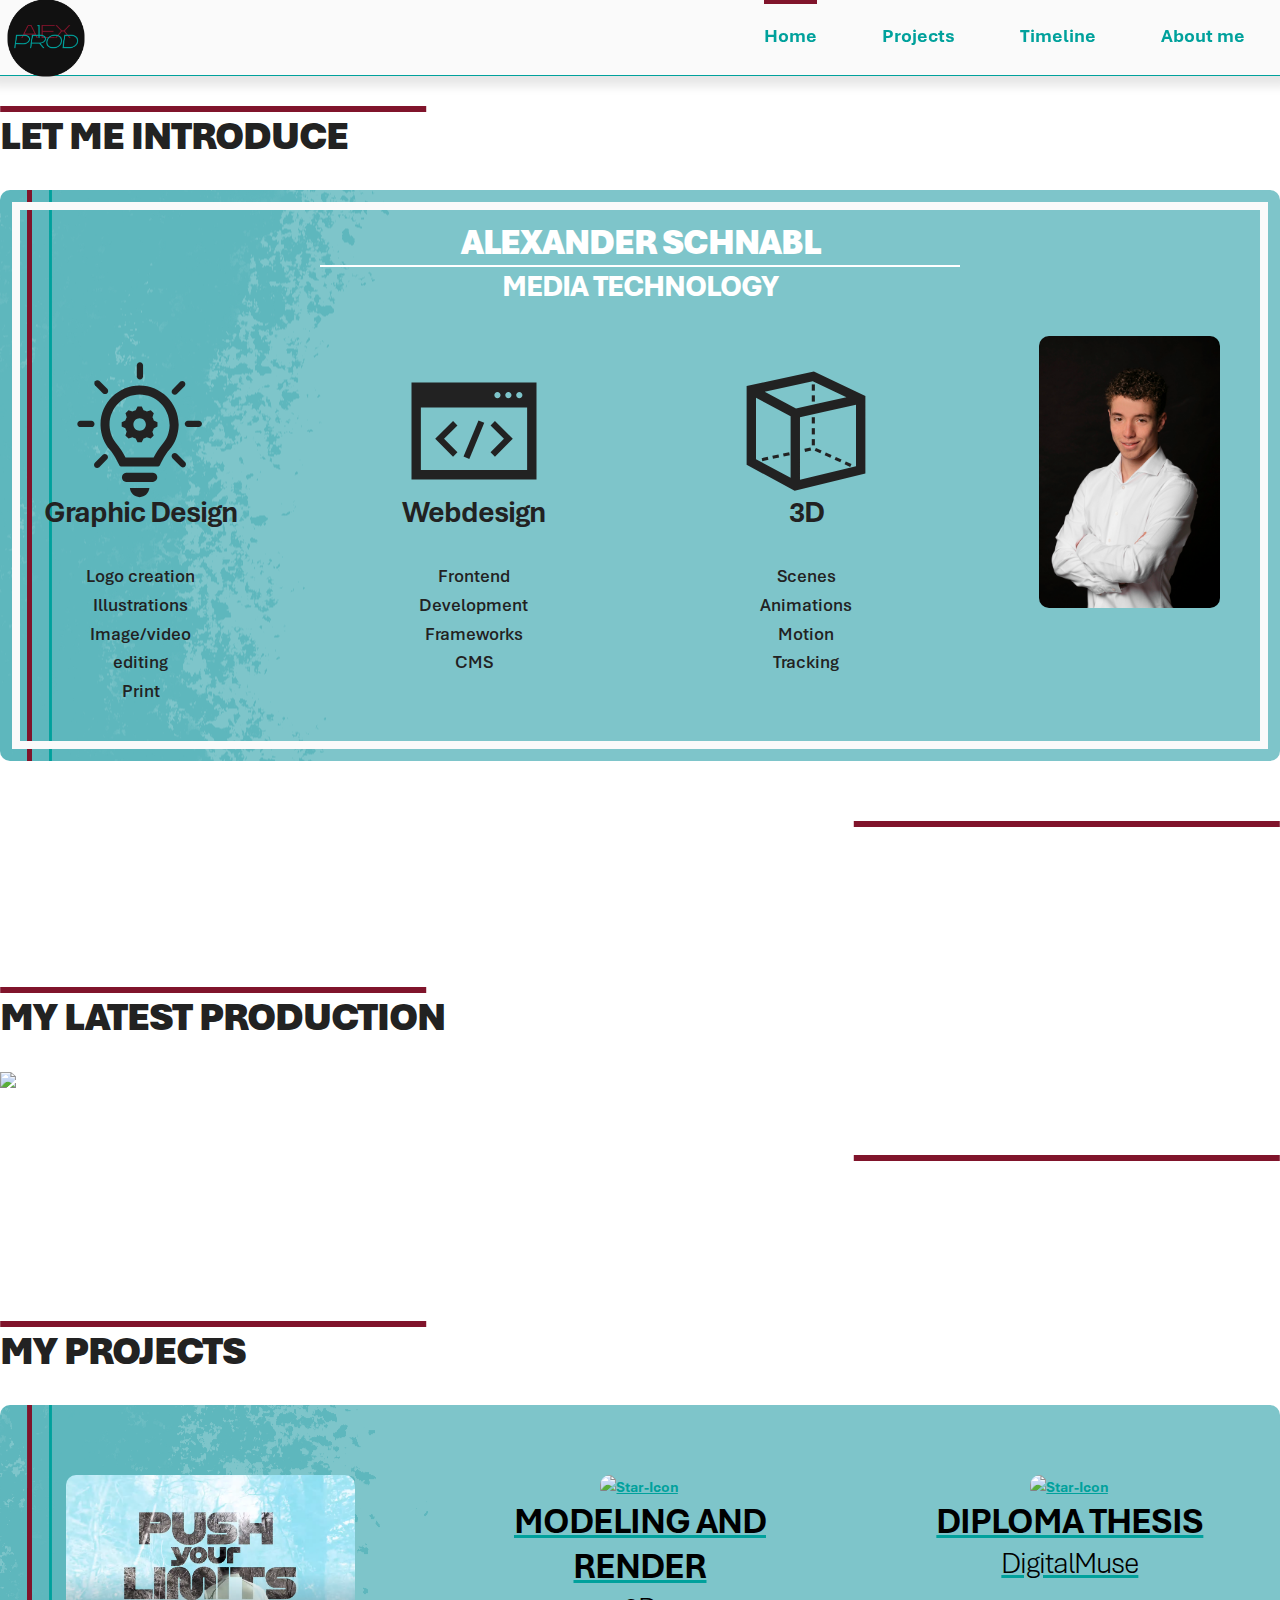
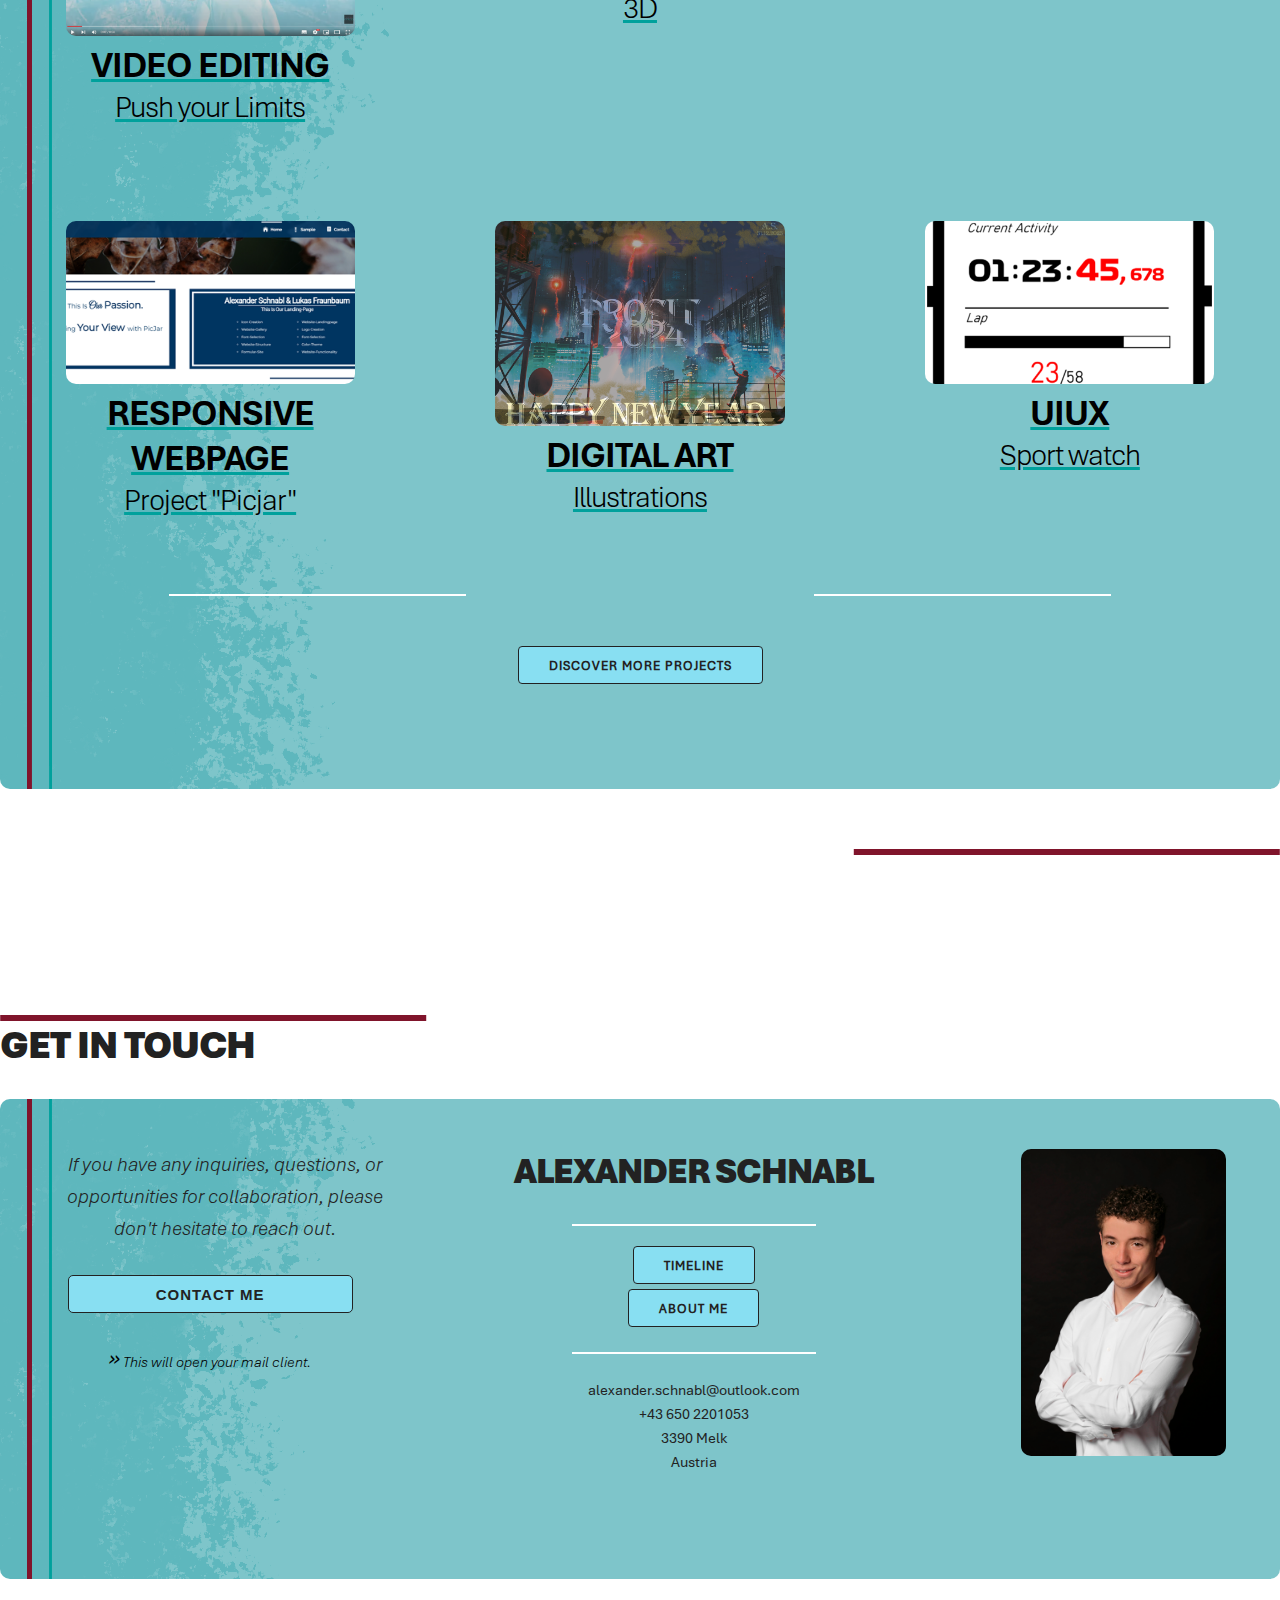
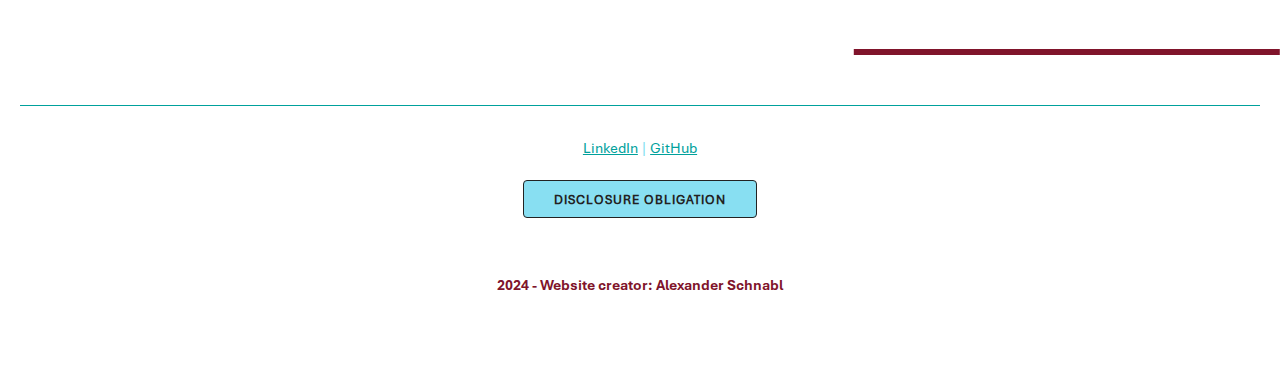
==== index.html @ 81977a9f "Text error: V1.2.1" ====
<!DOCTYPE html>
<html lang="en">
<head>
    <meta charset="UTF-8">
    <meta http-equiv="X-UA-Compatible" content="IE=edge">
    <meta name="viewport" content="width=device-width, initial-scale=1.0">
    
    <title>AS Homepage</title>
    <link rel="icon" type="image/png" href="favicon/logo.png">

    <link rel="stylesheet" href="css/skeleton/normalize.css">
	<link rel="stylesheet" href="css/skeleton/skeleton.css">
	<link rel="stylesheet" href="css/skeleton/custom.css">

    <link rel="stylesheet" href="css/technical/images.css">
    <link rel="stylesheet" href="css/technical/navigation.css">
    <link rel="stylesheet" href="css/technical/standardclasses.css">
        
    <link rel="stylesheet" href="css/theme.css">
    <link rel="stylesheet" href="css/text.css">
    <link rel="stylesheet" href="css/responsive.css">
		
    <script src="js/jquery-3.6.1.min.js" type="text/javascript"></script>
    <script src="js/landingpage.js"></script>
    <script src="js/menu.js"></script>
	<script src="js/gallery.js"></script>
</head>

<body>
    <header class="header flex">
        <div>
            <img 
                src="icons/logo.png" alt="LogoImage" class="logo" id="logo"
                style="height:70px;padding-left:2rem; padding-top:1rem; padding-bottom: 1rem;" >
        </div>
        <div>
            

            <nav>
                <button class="mobile-navtoggle" aria-controls="nav" aria-expanded="true">
                </button>
                <ul id="nav"  class="nav flex">
                    <li><a class="active navlink">Home</a></li>
                    <li><a class="navlink" href="web/projects.html">Projects</a></li>
                    <li><a class="navlink" href="web/resume.html">Timeline</a></li>
                    <li><a class="navlink" href="web/aboutme.html">About me</a></li>
                    
                </ul>
            </nav>
        </div>
    </header>

    <div class="screen-format">

<!--****************************************************************************************************************************************************************-->
        <div class="container fit nopad">
            <div class="decoline thirdmarginLR fullXleft" style="background-color:rgb(128, 20, 43);height:6px;"></div>
            <!--<h1>Me, myself and I</h1>-->
            <h1>Let me introduce</h1>


            <div class="row fullw fullh" id="info">
                
                <div class="center twelve columns cornerborder fit bgc1" id="infosectionP2">
                    <div class="row">
                        <div class="twelve columns">
                            <h2 id="main-headline" class="center Cw bold">Alexander Schnabl</h2>
                            <div class="decoline halfmarginLR"></div>
                            <h3 id="main-headline" class="Cw">Media Technology</h3>
                        </div>
                    </div>

                    <div class="row">
                        <div class="center three columns">
                            <div class="infocard">
                                
                                <img class="infico" src="icons/design.svg" alt="Star-Icon">
                                <h3 class="mediatechnology">Graphic Design</h3>
                                <ul class="mediatechnology">
                                    <li class="mediatechnology">Logo creation</li>
                                    <li class="mediatechnology">Illustrations</li>
                                    <li class="mediatechnology">Image/video editing</li>
                                    <li class="mediatechnology">Print</li>
                                </ul> 
                            </div>
                        </div>

                        <div class="center three columns">
                            <div class="infocard">
                                
                                <img class="infico" src="icons/webdesign.svg" alt="Star-Icon">
                                <h3 class="mediatechnology">Webdesign</h3>
                                <ul class="mediatechnology">
                                    <li class="mediatechnology">Frontend Development</li>
                                    <li class="mediatechnology">Frameworks</li>
                                    <li class="mediatechnology">CMS</li>
                                </ul> 
                            </div>
                        </div>

                        <div class="center three columns">
                            <div class="infocard">
                                
                                <img class="infico" src="icons/3d.svg" alt="Star-Icon">
                                <h3 class="mediatechnology">3D</h3>
                                <ul class="mediatechnology">
                                    <li class="mediatechnology">Scenes</li>
                                    <li class="mediatechnology">Animations</li>
                                    <li class="mediatechnology">Motion Tracking</li>
                                </ul> 
                            </div>
                        </div>
                        <div class="center three columns">
                            <div class="infocard">
                                <a href="web/aboutme.html" title="about me">
                                    <img id="cv-portrait" src="img/AS/Alexander_Schnabl_Portrait_FINAL.jpg" alt="Star-Icon">
                                </a>
                            </div>
                        </div>
                    </div>
                </div>
            </div>
        </div>
        <div class="decoline thirdmarginLR fullXright" style="background-color:rgb(128, 20, 43);height:6px;margin-bottom: 16rem"></div>






        <div class="container fit nopad">

            <div class="decoline thirdmarginLR fullXleft" style="background-color:rgb(128, 20, 43);height:6px;"></div>
            <h1>My Latest Production</h1>
            <div class="row">
                <img width="100%" src="img/projects/3D-bedroom.png">
   
            </iframe>
            </div>
        </div>
        <div class="decoline thirdmarginLR fullXright" style="background-color:rgb(128, 20, 43);height:6px;margin-bottom: 16rem"></div>
        







        <div class="container fit nopad">

            <div class="decoline thirdmarginLR fullXleft" style="background-color:rgb(128, 20, 43);height:6px;"></div>
            <h1>My Projects</h1>
            
            <div class="row bgc1">
                
                <div class="container" style="margin-top:3rem;height:fit-content;overflow-y: hidden;">
                    <div class="row">


                        <div class="center four columns">
                            <a href="web/projects.html#project-video-pushyourlimits">
                                <div class="infocard">
                                    <div class="halfmarginTB" style="padding-top:2rem;padding-bottom:2rem">
                                        <img class="preview-projects" src="img/projects/video_push your limits.png" alt="Star-Icon">
                                        <h2 class="project-preview">Video Editing</h2>
                                        <h3 class="project-preview">Push your Limits</h3>
                                    </div>
                                </div>
                            </a>
                        </div>

                        <div class="center four columns">
                            <a href="web/projects.html#project-animation-motion-blender">
                                <div class="infocard">
                                    <div class="halfmarginTB" style="padding-top:2rem;padding-bottom:2rem">
                                        <img class="preview-projects" src="img/projects/3D-bedroom.png" alt="Star-Icon">
                                        <h2 class="project-preview">Modeling and Render</h2>
                                        <h3 class="project-preview">3D</h3>
                                    </div>
                                </div>
                            </a>
                        </div>
                        
                        <div class="center four columns">
                            <a href="web/projects/diploma-thesis.html#project-dipl" target="_blank">
                                <div class="infocard">
                                    <div class="halfmarginTB" style="padding-top:2rem;padding-bottom:2rem">
                                    <img class="preview-projects" src="img/projects/Diplo-landingpage.png" alt="Star-Icon">
                                    <h2 class="project-preview">Diploma Thesis</h2>
                                    <h3 class="project-preview">DigitalMuse</h3>
                                    </div>
                                </div>
                            </a>
                        </div>

                        



                        </div>
                        <div class="row">
                        <div class="center four columns">
                            <a href="web/projects.html#project-picjar">
                                <div class="infocard">
                                    <div class="halfmarginTB" style="padding-top:2rem;padding-bottom:2rem">
                                        <img class="preview-projects" src="img/projects/picjar-responsive.png" alt="Star-Icon">
                                        <h2 class="project-preview">Responsive Webpage</h2>
                                        <h3 class="project-preview">Project "Picjar"</h3>
                                    </div>
                                </div>
                            </a>
                        </div>


                        <div class="center four columns">
                            <a href="web/projects.html#digitalart">
                                <div class="infocard">
                                    <div class="halfmarginTB" style="padding-top:2rem;padding-bottom:2rem">
                                    <img class="preview-projects" src="img/projects/Prosit Digital Art.png" alt="Star-Icon">
                                    <h2 class="project-preview">Digital Art</h2>
                                    <h3 class="project-preview">Illustrations</h3>
                                    </div>
                                </div>
                            </a>
                        </div>

                        <div class="center four columns">
                            <a href="web/projects.html#project-uiux">
                                <div class="infocard">
                                    <div class="halfmarginTB" style="padding-top:2rem;padding-bottom:2rem">
                                        <img class="preview-projects" src="img/projects/Sportuhr.png" alt="Star-Icon">
                                        <h2 class="project-preview">UIUX</h2>
                                        <h3 class="project-preview">Sport watch</h3>
                                    </div>
                                </div>
                            </a>
                        </div>

                        
                    </div>
                    <div class="row">
                        <div class="center six columns">
                            <div class="decoline halfmarginLR"></div>
                        </div>
                        <div class="center six columns">
                            <div class="decoline halfmarginLR"></div>
                        </div>
                    </div>
                    <div class="row">

                        <div class="center twelve columns">
                            <form action="web/projects.html" method="get">
                                <input type="submit" value="Discover more projects"></input>
                            </form>
                        </div>
<!--
                        <div class="center four columns">
                            <form action="web/projects/diploma-thesis.html" method="get">
                                <input type="submit" value="Discover my Diploma Thesis"></input>
                            </form>
                        </div>
                        <div class="center four columns">
                            <form action="web/projects/illustration.html" method="get">
                                <input type="submit" value="Discover my designs"></input>
                            </form>
                        </div>
        
                        <div class="center six columns">
                            <form action="web/projects/homepage-creation.html" target="_blank" method="get">
                                <input type="submit" value="About this Homepage" ></input>
                            </form>
                        </div>
-->
                    </div>
                </div>

            </div> 
        </div>
        <div class="decoline thirdmarginLR fullXright" style="background-color:rgb(128, 20, 43);height:6px;margin-bottom: 16rem"></div>
 
    
        <div class="container fit nopad">
            <div class="decoline thirdmarginLR fullXleft" style="background-color:rgb(128, 20, 43);height:6px;"></div>
            <h1>Get in touch</h1>
            <div class="row bgc1">
                
                <div class="container" style="margin-top:3rem;height:fit-content;overflow-y: hidden;">
                    <div class="row">
                        <div class="center four columns">
                            <p id="get-in-touch">
                                If you have any inquiries, questions, or opportunities for collaboration, please don't hesitate to reach out. 
                            </p>
                            <button id="contactme" class="space" onclick="openEmailClient()" title="via email">
                                <span>Contact me </span>
                            </button>
                            <span class="note">
                                <span id="big-special-character">&raquo;</span>
                                This will open your mail client.</span>
                            
                            <script>
                                function openEmailClient() {
                                    window.location.href = 'mailto:alexander.schnabl@outlook.com';
                                }
                            </script>

                            <div class="spacer"></div>
                            <div class="spacer"></div>
                            <div class="spacer"></div>
                        </div>



                        <div class="center five columns">
                            <h2>Alexander Schnabl</h2>
                            <div class="decoline halfmarginLR"></div>

                            <form action="web/resume.html" method="get">
                                <input type="submit" value="Timeline" ></input>
                            </form>

                            <form action="web/aboutme.html" method="get">
                                <input class="vertical" type="submit" value="About me" ></input>
                            </form>

                            <div class="decoline halfmarginLR"></div>

                            
                            <p class="contact">
                                <br>alexander.schnabl@outlook.com
                                <br>+43 650 2201053
                                <br>3390 Melk
                                <br>Austria
                            </p>
                        </div>


                        <div class="center three columns">
                            <img id="cv-portrait" src="img/AS/Alexander_Schnabl_Portrait_FINAL.jpg"></img>
                        </div>


                    </div>
                </div>
            </div>
        </div>
    

    
        <div class="decoline thirdmarginLR fullXright" style="background-color:rgb(128, 20, 43);height:6px;margin-top:4rem"></div>
    </div>




    <!--****************************************************************************************************************************************************************-->
    </div><!--END OF SCREEN FORMAT-->
    

        <div class="container fit">
            <footer>
            <div class="row">
                <div class="center twelve columns">
                    <a class="footer-link" href="http://www.linkedin.com/in/alexander-schnabl-202a48235" target="_blank">LinkedIn</a>
                    <span> | </span> 
                    <a class="footer-link" href="https://github.com/a1exprod" target="_blank">GitHub</a>
                    <br>
                    <form action="web/impressum.html" target="_blank" method="get">
                        <input type="submit" value="disclosure obligation"></input>
                    </form>
                </div>
            </div>
            <div class="row">
                <div class="center twelve columns">
                    <span id="website-creator">2024 - Website creator: Alexander Schnabl</span>
                </div>
            </div>
        </footer>
    
        </div>
</body>
</html>
---- css/skeleton/skeleton.css ----
/*
* Skeleton V2.0.4
* Copyright 2014, Dave Gamache
* www.getskeleton.com
* Free to use under the MIT license.
* http://www.opensource.org/licenses/mit-license.php
* 12/29/2014
*/


/* Table of contents
––––––––––––––––––––––––––––––––––––––––––––––––––
- Grid
- Base Styles
- Typography
- Links
- Buttons
- Forms
- Lists
- Code
- Tables
- Spacing
- Utilities
- Clearing
- Media Queries
*/


/* Grid
–––––––––––––––––––––––––––––––––––––––––––––––––– */
.container {
  position: relative;
  width: 100%;
  max-width: 960px;
  margin: 0 auto;
  padding: 0 20px;
  box-sizing: border-box; }
.column,
.columns {
  width: 100%;
  float: left;
  box-sizing: border-box; }

/* For devices larger than 400px */
@media (min-width: 400px) {
  .container {
    width: 85%;
    padding: 0; }
}

/* For devices larger than 550px */
@media (min-width: 550px) {
  .container {
    width: 80%; }
  .column,
  .columns {
    margin-left: 4%; }
  .column:first-child,
  .columns:first-child {
    margin-left: 0; }

  .one.column,
  .one.columns                    { width: 4.66666666667%; }
  .two.columns                    { width: 13.3333333333%; }
  .three.columns                  { width: 22%;            }
  .four.columns                   { width: 30.6666666667%; }
  .five.columns                   { width: 39.3333333333%; }
  .six.columns                    { width: 48%;            }
  .seven.columns                  { width: 56.6666666667%; }
  .eight.columns                  { width: 65.3333333333%; }
  .nine.columns                   { width: 74.0%;          }
  .ten.columns                    { width: 82.6666666667%; }
  .eleven.columns                 { width: 91.3333333333%; }
  .twelve.columns                 { width: 100%; margin-left: 0; }

  .one-third.column               { width: 30.6666666667%; }
  .two-thirds.column              { width: 65.3333333333%; }

  .one-half.column                { width: 48%; }

  /* Offsets */
  .offset-by-one.column,
  .offset-by-one.columns          { margin-left: 8.66666666667%; }
  .offset-by-two.column,
  .offset-by-two.columns          { margin-left: 17.3333333333%; }
  .offset-by-three.column,
  .offset-by-three.columns        { margin-left: 26%;            }
  .offset-by-four.column,
  .offset-by-four.columns         { margin-left: 34.6666666667%; }
  .offset-by-five.column,
  .offset-by-five.columns         { margin-left: 43.3333333333%; }
  .offset-by-six.column,
  .offset-by-six.columns          { margin-left: 52%;            }
  .offset-by-seven.column,
  .offset-by-seven.columns        { margin-left: 60.6666666667%; }
  .offset-by-eight.column,
  .offset-by-eight.columns        { margin-left: 69.3333333333%; }
  .offset-by-nine.column,
  .offset-by-nine.columns         { margin-left: 78.0%;          }
  .offset-by-ten.column,
  .offset-by-ten.columns          { margin-left: 86.6666666667%; }
  .offset-by-eleven.column,
  .offset-by-eleven.columns       { margin-left: 95.3333333333%; }

  .offset-by-one-third.column,
  .offset-by-one-third.columns    { margin-left: 34.6666666667%; }
  .offset-by-two-thirds.column,
  .offset-by-two-thirds.columns   { margin-left: 69.3333333333%; }

  .offset-by-one-half.column,
  .offset-by-one-half.columns     { margin-left: 52%; }

}


/* Base Styles
–––––––––––––––––––––––––––––––––––––––––––––––––– */
/* NOTE
html is set to 62.5% so that all the REM measurements throughout Skeleton
are based on 10px sizing. So basically 1.5rem = 15px :) */
html {
  font-size: 62.5%; }
body {
  font-size: 1.5em; /* currently ems cause chrome bug misinterpreting rems on body element */
  line-height: 1.6;
  font-weight: 400;
  font-family: "Raleway", "HelveticaNeue", "Helvetica Neue", Helvetica, Arial, sans-serif;
  color: #222; }


/* Typography
–––––––––––––––––––––––––––––––––––––––––––––––––– */
h1, h2, h3, h4, h5, h6 {
  margin-top: 0;
  margin-bottom: 2rem;
  font-weight: 300; }
h1 { font-size: 4.0rem; line-height: 1.2;  letter-spacing: -.1rem;}
h2 { font-size: 3.6rem; line-height: 1.25; letter-spacing: -.1rem; }
h3 { font-size: 3.0rem; line-height: 1.3;  letter-spacing: -.1rem; }
h4 { font-size: 2.4rem; line-height: 1.35; letter-spacing: -.08rem; }
h5 { font-size: 1.8rem; line-height: 1.5;  letter-spacing: -.05rem; }
h6 { font-size: 1.5rem; line-height: 1.6;  letter-spacing: 0; }

/* Larger than phablet */
@media (min-width: 550px) {
  h1 { font-size: 5.0rem; }
  h2 { font-size: 4.2rem; }
  h3 { font-size: 3.6rem; }
  h4 { font-size: 3.0rem; }
  h5 { font-size: 2.4rem; }
  h6 { font-size: 1.5rem; }
}

p {
  margin-top: 0; }


/* Links
–––––––––––––––––––––––––––––––––––––––––––––––––– */
a {
  color: #1EAEDB; 
                    }
  
a:hover {
  color: #0FA0CE; }


/* Buttons
–––––––––––––––––––––––––––––––––––––––––––––––––– */
.button,
button,
input[type="submit"],
input[type="reset"],
input[type="button"] {
  display: inline-block;
  height: 38px;
  padding: 0 30px;
  color: #555;
  text-align: center;
  font-size: 11px;
  font-weight: 600;
  line-height: 38px;
  letter-spacing: .1rem;
  text-transform: uppercase;
  text-decoration: none;
  white-space: nowrap;
  background-color: transparent;
  border-radius: 4px;
  border: 1px solid #bbb;
  cursor: pointer;
  box-sizing: border-box; }
.button:hover,
button:hover,
input[type="submit"]:hover,
input[type="reset"]:hover,
input[type="button"]:hover,
.button:focus,
button:focus,
input[type="submit"]:focus,
input[type="reset"]:focus,
input[type="button"]:focus {
  color: #333;
  border-color: #888;
  outline: 0; }
.button.button-primary,
button.button-primary,
input[type="submit"].button-primary,
input[type="reset"].button-primary,
input[type="button"].button-primary {
  color: #FFF;
  background-color: #33C3F0;
  border-color: #33C3F0; }
.button.button-primary:hover,
button.button-primary:hover,
input[type="submit"].button-primary:hover,
input[type="reset"].button-primary:hover,
input[type="button"].button-primary:hover,
.button.button-primary:focus,
button.button-primary:focus,
input[type="submit"].button-primary:focus,
input[type="reset"].button-primary:focus,
input[type="button"].button-primary:focus {
  color: #FFF;
  background-color: #1EAEDB;
  border-color: #1EAEDB; }


/* Forms
–––––––––––––––––––––––––––––––––––––––––––––––––– */
input[type="email"],
input[type="number"],
input[type="search"],
input[type="text"],
input[type="tel"],
input[type="url"],
input[type="password"],
textarea,
select {
  height: 38px;
  padding: 6px 10px; /* The 6px vertically centers text on FF, ignored by Webkit */
  background-color: #fff;
  border: 1px solid #D1D1D1;
  border-radius: 4px;
  box-shadow: none;
  box-sizing: border-box; }
/* Removes awkward default styles on some inputs for iOS */
input[type="email"],
input[type="number"],
input[type="search"],
input[type="text"],
input[type="tel"],
input[type="url"],
input[type="password"],
textarea {
  -webkit-appearance: none;
     -moz-appearance: none;
          appearance: none; }
textarea {
  min-height: 65px;
  padding-top: 6px;
  padding-bottom: 6px; }
input[type="email"]:focus,
input[type="number"]:focus,
input[type="search"]:focus,
input[type="text"]:focus,
input[type="tel"]:focus,
input[type="url"]:focus,
input[type="password"]:focus,
textarea:focus,
select:focus {
  border: 1px solid #33C3F0;
  outline: 0; }
label,
legend {
  display: block;
  margin-bottom: .5rem;
  font-weight: 600; }
fieldset {
  padding: 0;
  border-width: 0; }
input[type="checkbox"],
input[type="radio"] {
  display: inline; }
label > .label-body {
  display: inline-block;
  margin-left: .5rem;
  font-weight: normal; }


/* Lists
–––––––––––––––––––––––––––––––––––––––––––––––––– */
ul {
  list-style: circle inside; }
ol {
  list-style: decimal inside; }
ol, ul {
  padding-left: 0;
  margin-top: 0; }
ul ul,
ul ol,
ol ol,
ol ul {
  margin: 1.5rem 0 1.5rem 3rem;
  font-size: 90%; }
li {
  margin-bottom: 1rem; }


/* Code
–––––––––––––––––––––––––––––––––––––––––––––––––– */
code {
  padding: .2rem .5rem;
  margin: 0 .2rem;
  font-size: 90%;
  white-space: nowrap;
  background: #F1F1F1;
  border: 1px solid #E1E1E1;
  border-radius: 4px; }
pre > code {
  display: block;
  padding: 1rem 1.5rem;
  white-space: pre; }


/* Tables
–––––––––––––––––––––––––––––––––––––––––––––––––– */
th,
td {
  padding: 12px 15px;
  text-align: left;
  border-bottom: 1px solid #E1E1E1; }
th:first-child,
td:first-child {
  padding-left: 0; }
th:last-child,
td:last-child {
  padding-right: 0; }


/* Spacing
–––––––––––––––––––––––––––––––––––––––––––––––––– */
button,
.button {
  margin-bottom: 1rem; }
input,
textarea,
select,
fieldset {
  margin-bottom: 1.5rem; }
pre,
blockquote,
dl,
figure,
table,
p,
ul,
ol,
form {
  margin-bottom: 2.5rem; }


/* Utilities
–––––––––––––––––––––––––––––––––––––––––––––––––– */
.u-full-width {
  width: 100%;
  box-sizing: border-box; }
.u-max-full-width {
  max-width: 100%;
  box-sizing: border-box; }
.u-pull-right {
  float: right; }
.u-pull-left {
  float: left; }


/* Misc
–––––––––––––––––––––––––––––––––––––––––––––––––– */
hr {
  margin-top: 3rem;
  margin-bottom: 3.5rem;
  border-width: 0;
  border-top: 1px solid #E1E1E1; }


/* Clearing
–––––––––––––––––––––––––––––––––––––––––––––––––– */

/* Self Clearing Goodness */
.container:after,
.row:after,
.u-cf {
  content: "";
  display: table;
  clear: both; }


/* Media Queries
–––––––––––––––––––––––––––––––––––––––––––––––––– */
/*
Note: The best way to structure the use of media queries is to create the queries
near the relevant code. For example, if you wanted to change the styles for buttons
on small devices, paste the mobile query code up in the buttons section and style it
there.
*/


/* Larger than mobile */
@media (min-width: 400px) {}

/* Larger than phablet (also point when grid becomes active) */
@media (min-width: 550px) {}

/* Larger than tablet */
@media (min-width: 750px) {}

/* Larger than desktop */
@media (min-width: 1000px) {}

/* Larger than Desktop HD */
@media (min-width: 1200px) {}
---- css/skeleton/custom.css ----
@import url('../technical/standardclasses.css');

body{
    margin:0;
    width:100%;
    height:fit-content;   
    overflow-x: hidden;
}

/**Icon-Font Settings**/
.icon-font{
    padding-left:1rem;
    padding-right: 1rem;
    font-family:icon-font;
    font-size: 3rem;
}

/*Positioning/Display Classes*/

.flex{
    display: flex;
    gap:var(--gap,3em);

}


.halfXright{
transform:translateX(50%);
}
.halfXleft{
transform:translateX(-50%);
}
.fullXright{
transform:translateX(100%);
}
.fullXleft{
transform:translateX(-100%);
}
.halfYup{
transform:translateY(-50%);
}

.halfYdown{
transform:translateY(50%);
}

.gridposmid{
    height:100%;
    display: grid;
    place-items: center;
}
.spacer{
    margin-top:3em;
    margin-bottom:3em;
 }


/*Font-Accessories Classes*/

.bold{
font-weight: bold;
}
.italic{
font-style: italic;
}
.underline{
text-decoration: underline;
}

/**Logo Settings**/
.logo{
    margin-left:-1rem;
    margin-top:0.75rem;
    text-anchor: middle;
    transition: 0.3s;
}
.logo:hover{
    transform: scale(1.1);
    transition: 0.3s;
}
/**Headlines/FONT Assignment**/
h1 { font-size: 4.0rem; line-height: 1.2;  letter-spacing: -.1rem;}
h2 { font-size: 3.6rem; line-height: 1.25; letter-spacing: -.1rem; }
h3 { font-size: 3.0rem; line-height: 1.3;  letter-spacing: -.1rem; }
h4 { font-size: 2.4rem; line-height: 1.35; letter-spacing: -.08rem; }
h5 { font-size: 1.8rem; line-height: 1.5;  letter-spacing: -.05rem; }
h6 { font-size: 1.5rem; line-height: 1.6;  letter-spacing: -.02rem; }


p,ul,ol,li,td,th,tr,table,textarea,thead,input,time{
    font-family: aptos;
}
blockquote,blockquote p,mark,abbr{
    font-family: Raleway-bold;
}
a,dd,kbd,samp,small,sub,sup,u,var{
    font-family: aptos-light;
}
small small{
    font-weight:500;
}
q,cite,s{
    font-family: Montserrat-italic;
}
q q{
    font-weight: 600;
}
dl{
    font-family: aptos-semibold;
}

figcaption{
    font-family: Raleway-medium;
}



/**NAVIGATION**/


/**Slogan-Area**/
.slogan{
    width:100%;
    height:100%;
    top:0;
    z-index: 8000;

}
.gallery-link{
    width:fit-content; 
}


.slogan.container{
    margin-top:0px;
}

/**Content-Area**/
.container {
    position: relative;
    width: 100%;
    max-width:2560px;
    height:100vh;
    margin-top:3rem;
    margin-bottom:3rem;
   
    padding:2rem;
    box-sizing: border-box; 
}
.row{
    margin-top:3rem;
    margin-bottom:3rem;
}

.fit{
    height:fit-content;
   
}
blockquote{
    margin:0;
}

button {
    margin: 2rem;
}

.mediatech{
    color: var(--unclean-white);
}

p.avoid-space {
    margin-top: -2rem;
}

p.align-items {
    align-items: center;
}
p.italic {
    font-family: aptos-light-italic;
    font-size: 2.5rem;
}

.halfmarginLR{
margin-left:25%;
margin-right:25%;
}
.thirdmarginLR{
margin-left:33.33%;
margin-right:33.33%;
}
.marginTB{
    margin-top:5%;
    margin-bottom:5%;
}
.verticalmid{
    margin-top:50%;
    position: static;
}
.cornerborder{
 outline: 8px solid var(--unclean-white);
 outline-offset:-20px;
}
.fittop{
    position:relative;
    top:100vh;
    margin-top:4em;
}
.inline{
    display:inline;
}
.inlineblock{
    display:inline-block;
}
.portrait{
    width: 30rem;
    border-radius: 1rem;
    align-items: center;
}



.bigfont{
    transform: scale(3.25);
}
/**List-Elements**/

ul{
    margin-left:8rem;
    margin-right:8rem;
    text-align: center;
}

li{
    list-style: none;
}
th {
    font-size: 3.5rem;
}
 /**InfoIcon-Section**/
 .infico{
    margin-top:2rem;
    width:15rem;
    height:15rem;
 }
 .fullh{
    height:100%;
 }
 .fullw{
    width:100%;
 }
 .infocard{
    margin-left:2rem;
    margin-right: 2rem;
    transition: 0.3s;
 }
 .smallinfocard {

 }
 .infocard h1,h2,h3,h4,h5,h6{
    padding:0;
    margin:0;
 }
 .infocard:hover{
    transform:scale(1.1);
    transition: 0.5s;
    
 }
 .infocard:hover :where(h2){
    
    transition: 0.3s;
 }
 .infocard:hover :where(h3){
    
    transition: 0.3s;
 }
 .infocard :where(h3){
    transition: 0.3s;
 }

 .infocard p{
    padding-left:0;
}
.nopad{
    padding:0;
}

 /**Footer**/

 footer{
    height: fit-content;
    padding: 0;
}

dl {
    margin: 2rem;
    margin-bottom: 4rem;
    font-size: 2rem;
    padding-top: 20px;
}

dt {
    font-size: 2.5rem;
    margin-top: 2rem;
}

img.footer-logo {
    width: 25%;
    display: block;
    margin-left: auto;
    margin-right: auto;
}
 




 /**Formular**/

input[type=text], input[type=email], input[type=tel], textarea {
    display: block;
    margin-left: auto;
    margin-right: auto;
    width: 50%;
}

textarea {
    height: 20rem;
    resize:none;
}
input[type=text], input[type=email], input[type=tel] {
    border-radius: 4px;
    box-sizing: border-box;
  }
  
  input[type=submit] {
    border: none;
    border-radius: 4px;
    cursor: pointer;
    display: block;
    margin-left: auto;
    margin-right: auto;
    width: 50%;
  }
  
 
  
  /**Gallery**/

img.gallery {
    
    transition: 0.6s;
    width: 80%;

    
}

img.gallery:hover {
    transform: scale(1.02);
}





@media(max-width:750px){

h1{font-size: 2.6rem;}
h2{font-size: 2.2rem;}
h3{font-size: 1.6rem;}
h4{font-size: 1.0rem;}
h5{font-size: 0.8rem;}
h6{font-size: 0.8rem;}

.nav{
    position:fixed;
    inset:0 0 0 55%;
    height:33vh;
    flex-direction: column;
    gap:1rem;
    transform: translateX(100%);
    transition: 1s ease-out;
    border-top:none;  
    text-align: right;
    box-shadow: 20px 0 20px var(--grey);
    backdrop-filter: blur(10px);
    margin-top: 300px;
    text-transform: uppercase;
}
.header{
    border:hidden;
}

.mobile-navtoggle{
    display:block;
}

.slogan-text{
    font-size:1.5rem;
    padding:10px;
    margin-bottom: 2rem;
}

#infosectionP1{
    margin-bottom:2.5rem;
    padding:1rem;
}
#infosectionP2{
    margin-bottom:2.5rem;
}

.icon-font{
    padding-left:0.2rem;
    padding-right:0.2rem;
}
.infico{
    width:10rem;
    height:10rem;
 }
 .container{
    margin-top:8rem;
 }
}

/* Larger than tablet */
@media (min-width: 750px) {



h1{font-size: 2.9rem;}
h2{font-size: 2.5rem;}
h3{font-size: 1.9rem;}
h4{font-size: 1.3rem;}
h5{font-size: 0.8rem;}
h6{font-size: 0.3rem;}

ul{
    margin-left:0rem;
    margin-right:0rem;
}
.icon-font{
    padding-left:0.1rem;
    padding-right: 0.1rem;
    
}
}

/* Larger than Desktop HD */
@media (min-width: 1200px) {
    ul{
        margin-left:6rem;
        margin-right:6rem;
    }
    h1{font-size: 4.0rem;}
    h2{font-size: 3.6rem;}
    h3{font-size: 3.0rem;}
    h4{font-size: 2.4rem;}
    h5{font-size: 2.1rem;}
    h6{font-size: 1.9rem;}

    .icon-font{
        padding-left:0.4rem;
        padding-right: 0.4rem;
        font-family:icon-font;
        font-size: 3rem;
        
    }
}
---- css/technical/images.css ----
/**
This file containes responsive image handling for the wohle website.
Logos are not contained.
**/


@import url('standardclasses.css');


img.projects {
    width: 30rem;
    border-radius: 1rem;
    align-items: center;
}

img.cv {
    height: 10%;
}

img#diploma-bigpicture {
    width: 75%;
    height: auto;
    margin: auto;
    display: flex;
    align-items: center;
}


img.preview-projects {
    width: 85%;
    border-radius: 1rem;
}

img.aboutme {
    width: 75%;
    height: 75%;
    border-radius: 1rem;
    vertical-align: middle;
    align-items: center;
    display: inline-flex;
}

img#cv-portrait {
    width: 75%;
    height: 75%;
    border-radius: 1rem;
}






@media only screen and (min-width: 1200px) {
    /* Add your desktop styles here */
}/*END OF: Desktop******************************************************************************/


@media only screen and (max-width: 1199px) {
    /* Add your laptop styles here */
    img.preview-projects {
        width: 75%;
    }
}/*END OF: laptop******************************************************************************/
  

@media only screen and (max-width: 991px) {
    /* Add your tablet styles here */
    img.preview-projects {
        width: 75%;
    }
}/*END OF: tablet******************************************************************************/
  

@media only screen and (max-width: 767px) {
    /* Add your smartphone styles here */
    img#cv-portrait {
        width: 50%;
    }

    img.preview-projects {
        width: 75%;
    }
}/*END OF: Smartphone******************************************************************************/
---- css/technical/navigation.css ----
/**
This file containes the styling of the Navigation menu
Logo images are handled here also
**/

@import url('standardclasses.css');



/**Tag Coloring**/
a{
    color:var(--a1exprod-cyan);
    margin-right: 2rem;
    font-family: aptos-bold;
}
a:hover{
    color:var(--a1exprod-morron);
}


.nav{
    padding:0;
    margin:0;
    list-style: none;   
    z-index: 9;
    padding-right:1em;
    padding-top:0.5em;
    font-family: aptos;
    
}
.nav a{
    text-decoration: none;
    font-size: 1.25em;
}


.header{
    backdrop-filter:blur(0.2em);
    background-color: var(--unclean-white);
    position: sticky;
    font-family: aptos;
    box-shadow: 0 0 10px 10px rgba(0, 0, 0, 0.1);
    border-bottom: 1px solid var(--a1exprod-cyan);
    top:0;
    align-items: center;
    justify-content: space-between;
    width:100%;
    height:5em;
    z-index: 9999;
}

.active{
    padding-top:20px;
    padding-bottom:10px;
    border-top: 10px solid var(--a1exprod-morron);
}

/**Smartphone**/
.mobile-navtoggle{
    z-index:10000;
    position: fixed;
    width: 64px;
    height: 64px;
    display: none;
    top:2.5rem;
    right:1rem;
    transition: 0.1s;
    /*background-color: var(--a1exprod-cyan);*/
    background-image: url(../../icons/menuicon.svg);
}
.nav[data-visible="true"]{
    transform: translateX(0%);
    background-color: rgba(0, 161, 156,0.9);
    backdrop-filter: blur(10px);
    margin-top: 8rem;
    border: 1rem;
}



@media only screen and (min-width: 1200px) {
    /* Add your desktop styles here */
}/*END OF: Desktop******************************************************************************/


@media only screen and (max-width: 1199px) {
    /* Add your laptop styles here */
}/*END OF: laptop******************************************************************************/
  

@media only screen and (max-width: 991px) {
    /* Add your tablet styles here */
    a {
        font-family: aptos-semibold;
        margin-right: 0.5rem;
    }
}/*END OF: tablet******************************************************************************/
  

@media only screen and (max-width: 767px) {
    /* Add your smartphone styles here */
    .mobile-navtoggle {
        display: block;
    }

    .header {
        background-color: var(--unclean-white);
        position: fixed;
    }

    img.menuicon {
        height:5rem;
    }

    a.navlink {
        color: var(--unclean-white);
    }
    a.active {
        color: var(--a1exprod-morron);
        font-family: aptos;
        border-top: 0;
    }
}/*END OF: Smartphone******************************************************************************/
---- css/technical/standardclasses.css ----
@font-face {
    font-family: aptos-black-italic;
    src: url(../../fonts/aptos/aptos-black-italic.ttf);
  }

  @font-face {
    font-family: aptos-black;
    src: url(../../fonts/aptos/aptos-black.ttf);
  }

  @font-face {
    font-family: aptos-bold;
    src: url(../../fonts/aptos/aptos-bold.ttf);
  }

  @font-face {
    font-family: aptos-extrabold-italic;
    src: url(../../fonts/aptos/aptos-extrabold-italic.ttf);
  }

  @font-face {
    font-family: aptos-extrabold;
    src: url(../../fonts/aptos/aptos-extrabold.ttf);
  }

  @font-face {
    font-family: aptos-italic;
    src: url(../../fonts/aptos/aptositalic.ttf);
  }

  @font-face {
    font-family: aptos-light-italic;
    src: url(../../fonts/aptos/aptos-light-italic.ttf);
  }

  @font-face {
    font-family: aptos-light;
    src: url(../../fonts/aptos/aptos-light.ttf);
  }

  @font-face {
    font-family: aptos-semibold;
    src: url(../../fonts/aptos/aptos-semibold.ttf);
  }

  @font-face {
    font-family: aptos;
    src: url(../../fonts/aptos/aptos.ttf);
  }


:root {
    --a1exprod-morron: #80142B;
    --a1exprod-cyan: #00A19C;
    --cv-darkblue: #07B2D9;
    --cv-lightblue: #88DFF2;
    --unclean-white: #FAFAFA;
    --grey: #555555;
    --unclean-black: #222222;

    /*color: var(--name);*/
}



.space {
  margin-top: 3rem;
  margin-bottom: 2rem;
  margin-left: auto;
  margin-right: auto;
}



.left {
  text-align: left;
}

.center {
  text-align: center;
}

.right {
  text-align: right;
}



.Cw{
  color:white;
  }

.Cb{
  color:black;
}
---- css/theme.css ----
@import url('technical/standardclasses.css');


@media only screen and (min-width: 1700px) {

    .screen-format {
        width: 80%;
        margin: 0 auto;
    }

}



.bgc1{ /*Main Boxes Background color*/
background-color: 	rgba(94, 183, 189,0.8);
background-image: url("../img/main background.png");
background-repeat: repeat-y;
background-position:left;
border-radius: 1rem;
}


.bgc2{ /*contras box background color to blue*/
background-color:rgba(250, 250, 250, 0.7);
}


.decoline{
    height:2px;
    background-color:white;
}

q {
    font-size: 5rem;
    font-family: aptos-light-italic;
    text-transform: capitalize;
    margin: 2rem;
    padding: 1rem;
    width: 100%;
    text-align: center;
    color: var(--a1exprod-cyan);
}


/**Gallery*******************************************************************/
.gallery-link{
    font-size:1.5rem;
    background-color: rgba(0,0,0,0.5);
    color:white;
    transition: 0.3s;
}
.gallery-link:hover{
    background-color:rgba(255,255,255);
    color:rgb(0,53,97);
    transition: 0.3s;
    outline:2px solid rgb(0,53,97);
    outline-offset: -5px;
}
img.gallery {
    box-shadow: 10px 10px #A3D2FF;
   

    
}

img.gallery:hover {
    box-shadow: 30px 10px #265780;
    opacity: 1;
}






/*FOOTER******************************************************************/

footer{
    border-top: 1px solid var(--a1exprod-cyan);
    color: var(--cv-lightblue);
}

a.footer-link {
    padding: 0;
    margin: 0;
    font-family: aptos;
}


 /**Formular**/
  
  button,input[type=submit] {
    background-color: var(--cv-lightblue);
    border-radius: 4px;
    cursor: pointer;
    display: block;
    margin-left: auto;
    margin-right: auto;
    width: auto;
    margin-top: 2rem;
    margin-bottom: 2rem;
  }

button {
    color: var(--unclean-black);
    border: 1px solid var(--unclean-black);
}
button:hover {
    border: 0;
}
button,input[type=submit].vertical {
    /**USE ONLY ON THE BUTTON BELOW**/
    border: 1px solid var(--unclean-black);
    border-radius: 4px;
    cursor: pointer;
    margin-left: auto;
    margin-right: auto;
    width: auto;
    margin-top: -2rem;
  }
button:hover,input[type=submit]:hover {
    color: var(--a1exprod-morron)
}


input[type=submit]{
    background-color: var(--cv-lightblue);
    border: 1px solid var(--unclean-black);
    font-size: 1.3rem;
    color: var(--unclean-black);
}




#contactme {
    border-radius: 5px;
    background-color: var(--cv-lightblue);
    border: 1px solid var(--unclean-black);
    color: var(--unclean-black);
    text-align: center;
    font-size: 100%;
    padding-bottom: 2rem;
    width: 75%;
    transition: all 0.5s;
    cursor: pointer;
}

#contactme span {
    cursor: pointer;
    display: inline-block;
    position: relative;
    transition: 0.5s;
}
#contactme span:after {
    content: '\00bb';
    position: absolute;
    opacity: 0;
    top: 0;
    right: -20px;
    transition: 0.5s;
  }

  #contactme:hover span {
    padding-right: 25px;
  }
  
#contactme:hover span:after {
    opacity: 1;
    right: 0;
  }
 
.note {
    text-decoration: none;
    font-family: aptos-light-italic;
    color: black;
}

.version {
    padding-right: 10%;
    text-align: right;
}
#big-special-character {
    font-size: 30px;
    justify-content: baseline;
}
  
  @media only screen and (min-width: 1200px) {
    /* Add your desktop styles here */
}/*END OF: Desktop******************************************************************************/


@media only screen and (max-width: 1199px) {
    /* Add your laptop styles here */
    #contactme {
        width: 75%;
    }
}/*END OF: laptop******************************************************************************/
  

@media only screen and (max-width: 991px) {
    /* Add your tablet styles here */

    #contactme {
        width: 100%;
    }
}/*END OF: tablet******************************************************************************/
  

@media only screen and (max-width: 767px) {
    /* Add your smartphone styles here */
    .version {
        padding-right: 0;
        text-align: center;
    }


}/*END OF: Smartphone******************************************************************************/
---- css/text.css ----
/**
Style here the basic version of the mainly used text-orientated tags
**/

@import url('technical/standardclasses.css');


/**TEXT TAGS*******************************************************************/
h1,h2{
    font-family: aptos-black; 
    text-transform: uppercase;
    margin-bottom: 3rem; 
}

h3,h4,h5,h6 {
    font-family: aptos-bold;  
}

p {
    font-family: aptos;
}

#website-creator {
    margin-top: -3rem;
    margin-bottom: -3rem;
    color: var(--a1exprod-morron);
    font-family: aptos-bold;
}

/**Specific text*******************************************************************/
p#get-in-touch {
    font-size: 2rem;
    font-family: aptos-light-italic;
    text-align: center;
    margin-left: 3rem;
}

p#rights {
    font-family: aptos-semibold;
    text-align: center;
    font-size: 1.8rem;
}

p.contact {
    font-size: 2rem;
}

li.mediatechnology {
    text-align: center;
    margin-bottom: 0;
    font-family: aptos-semibold;
    font-size: 1.8rem;
    color: var(--unclean-black);
}
ul.mediatechnology {
    margin-top: 3rem;
}

h3.mediatechnology {
    margin-top: -2rem;
}

a#linkedIn {
    color: var(--a1exprod-morron);
}

h2#main-headline {
    margin: 0;
    font-family: aptos-black;
}
h3#main-headline {
    margin: 0;
    font-family: aptos-extrabold;
    text-transform: uppercase;
}

h2.project-preview,h3.project-preview {
    text-decoration: none;
    color: black;
    font-family: aptos-bold;
}

h3.project-preview {
    font-family: aptos-light;
    margin-top: -3rem;
}




/*RESPONSIVE***************************************************************/
@media(max-width:750px){
    p.contact {
        font-size: 1rem;
    }

}
    

/* Larger than tablet */
@media (min-width: 750px) {
    p.contact {
        font-size: 1.5rem;
    }
}
    
    
/* Larger than Desktop HD */
@media (min-width: 1200px) {

}
---- css/responsive.css ----
@import url('technical/standardclasses.css');



@media only screen and (min-width: 1200px) {
    /* Add your desktop styles here */
}/*END OF: Desktop******************************************************************************/


@media only screen and (max-width: 1199px) {
    /* Add your laptop styles here */
    img.infico {
        width: 10rem;
        height: 10rem;
    }
}/*END OF: laptop******************************************************************************/
  

@media only screen and (max-width: 991px) {
    /* Add your tablet styles here */
    img.infico {
        width: 10rem;
        height: 10rem;
    }
}/*END OF: tablet******************************************************************************/
  

@media only screen and (max-width: 767px) {
    /* Add your smartphone styles here */
    li.mediatechnology {
        display: none;
    }

    h3.mediatechnology {
        margin-top: 0.2rem;
    }
}/*END OF: Smartphone******************************************************************************/
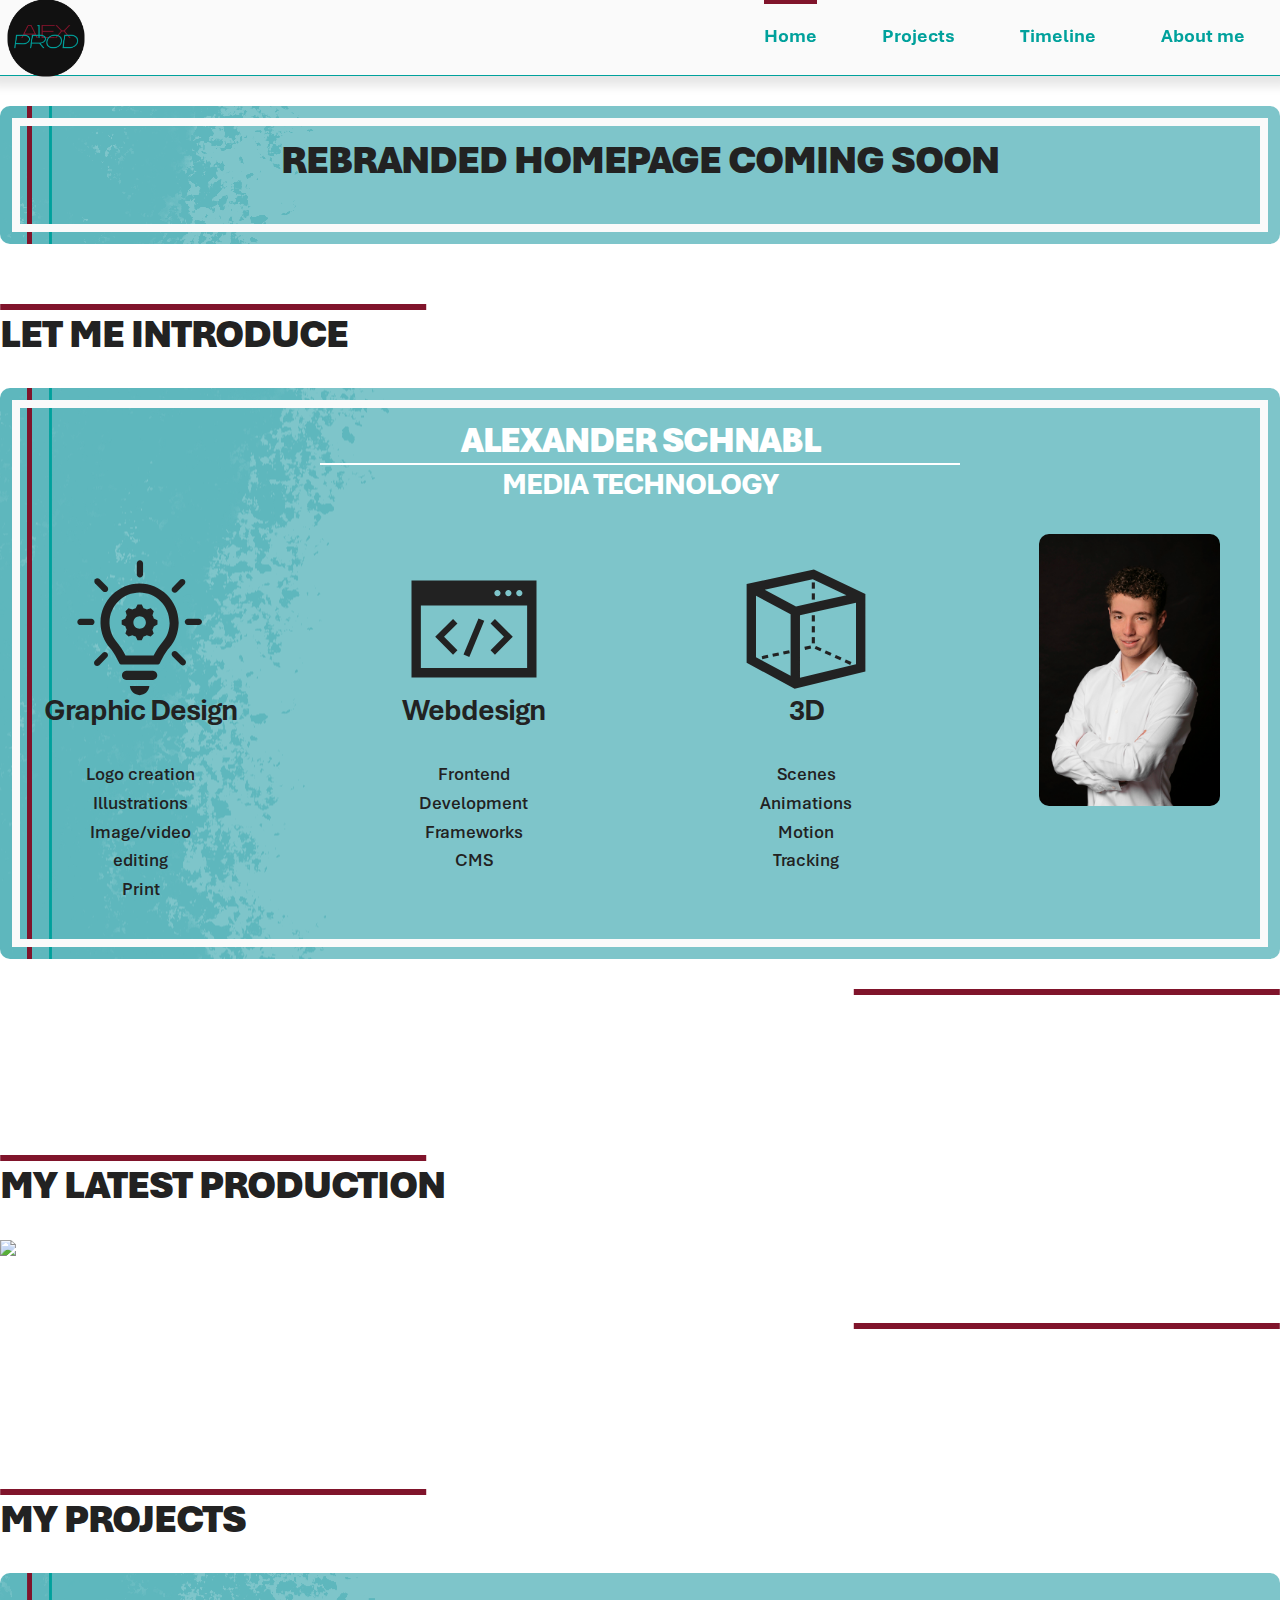
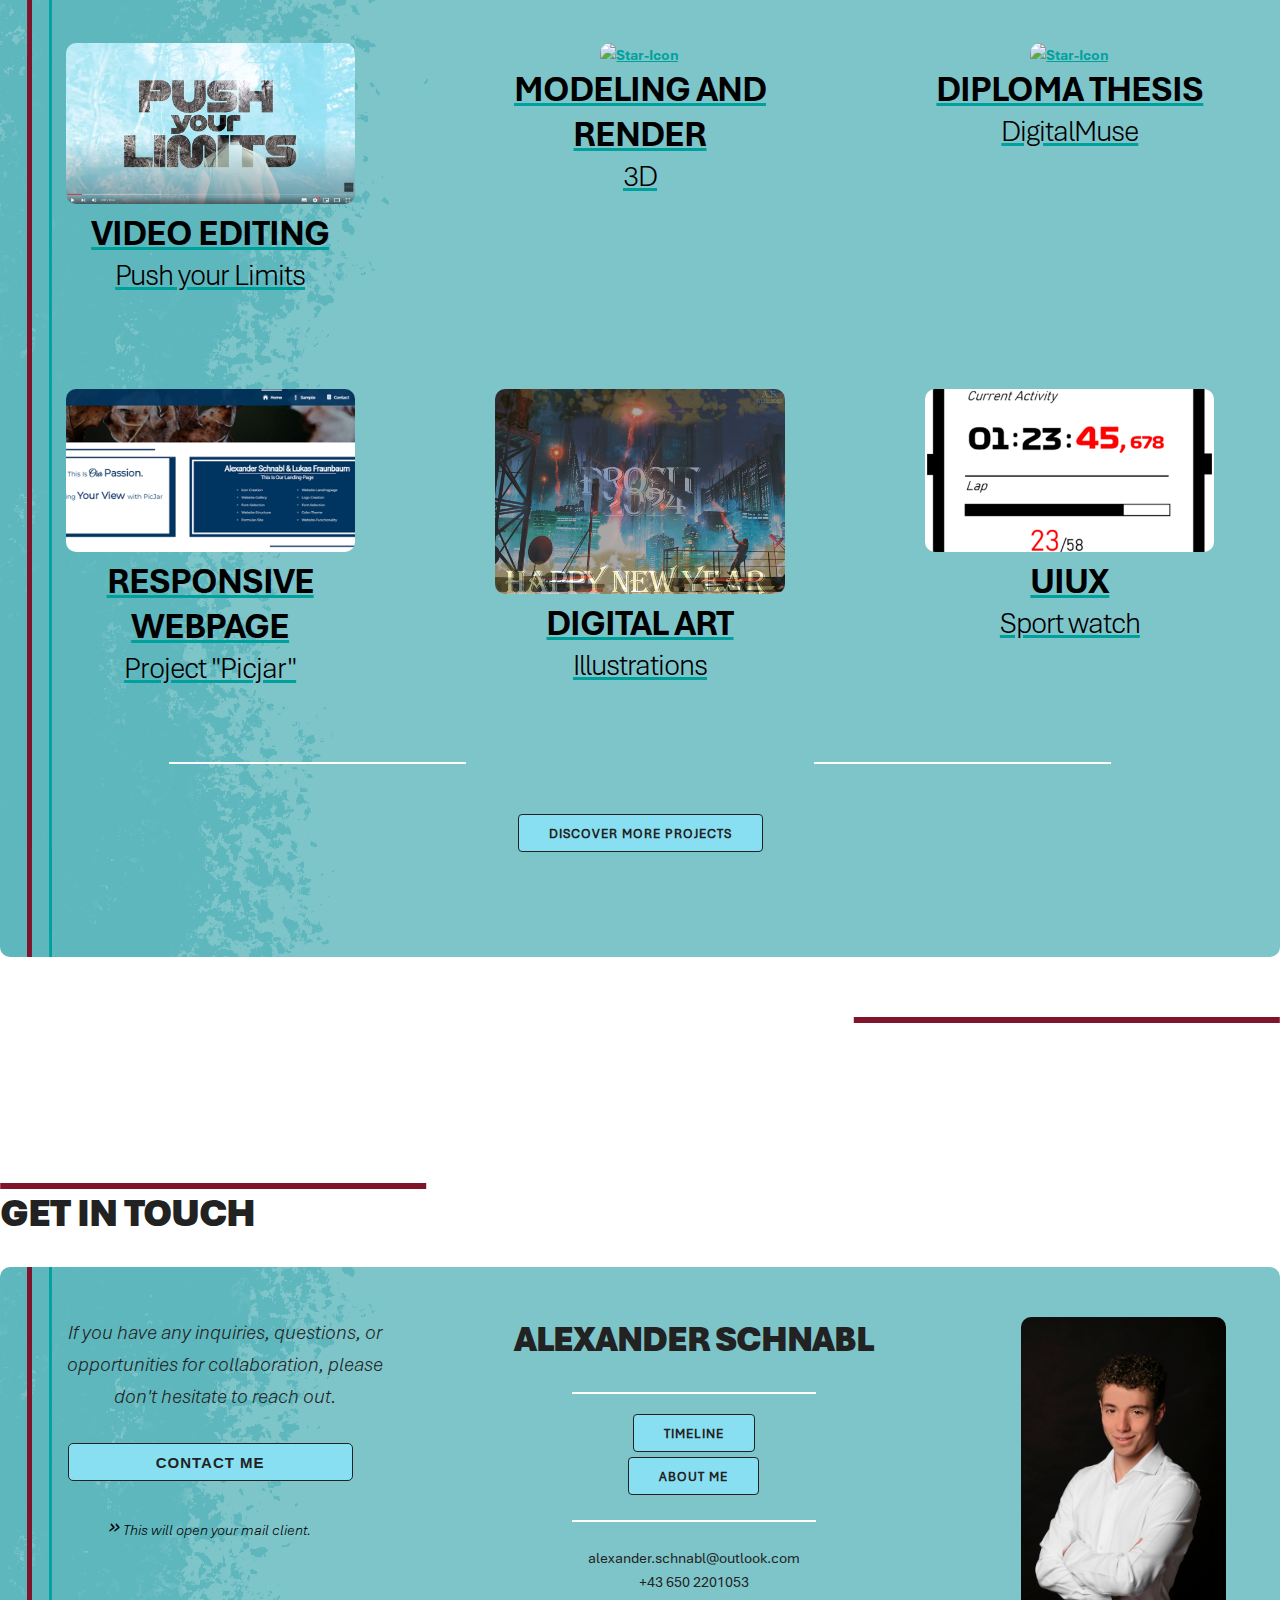
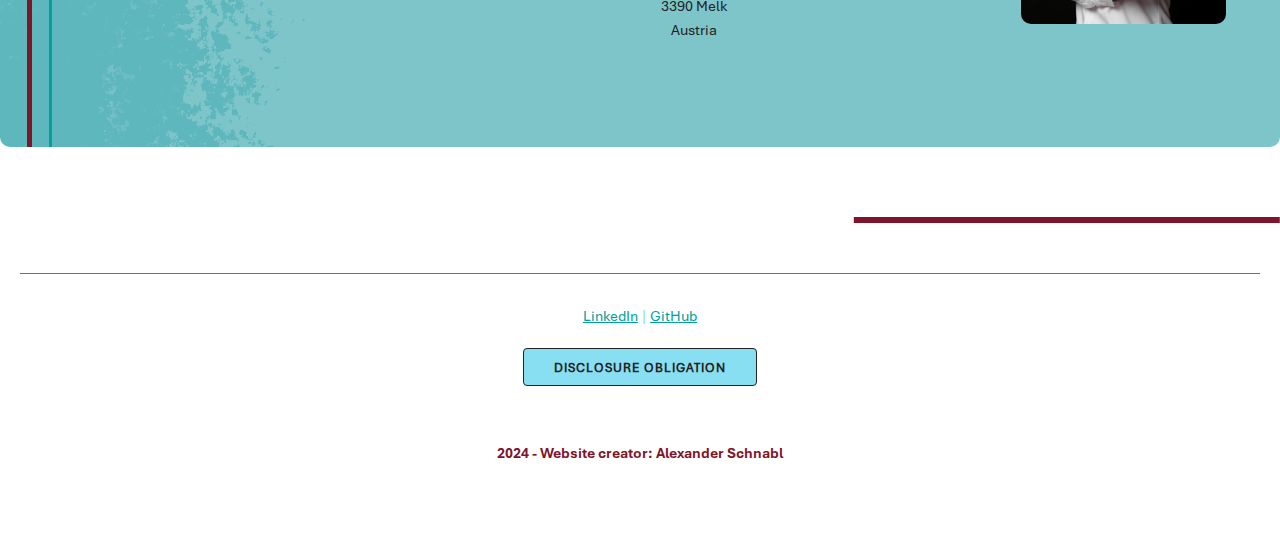
==== commit 48988afc: "Version 1.2.1.1 New Update coming soon" ====
--- a/index.html
+++ b/index.html
@@ -54,9 +54,7 @@
 
 <!--****************************************************************************************************************************************************************-->
         <div class="container fit nopad">
-            <div class="decoline thirdmarginLR fullXleft" style="background-color:rgb(128, 20, 43);height:6px;"></div>
-            <!--<h1>Me, myself and I</h1>-->
-            <h1>Let me introduce</h1>
+           
 
 
             <div class="row fullw fullh" id="info">
@@ -64,67 +62,82 @@
                 <div class="center twelve columns cornerborder fit bgc1" id="infosectionP2">
                     <div class="row">
                         <div class="twelve columns">
-                            <h2 id="main-headline" class="center Cw bold">Alexander Schnabl</h2>
-                            <div class="decoline halfmarginLR"></div>
-                            <h3 id="main-headline" class="Cw">Media Technology</h3>
-                        </div>
-                    </div>
-
-                    <div class="row">
-                        <div class="center three columns">
-                            <div class="infocard">
-                                
-                                <img class="infico" src="icons/design.svg" alt="Star-Icon">
-                                <h3 class="mediatechnology">Graphic Design</h3>
-                                <ul class="mediatechnology">
-                                    <li class="mediatechnology">Logo creation</li>
-                                    <li class="mediatechnology">Illustrations</li>
-                                    <li class="mediatechnology">Image/video editing</li>
-                                    <li class="mediatechnology">Print</li>
-                                </ul> 
-                            </div>
-                        </div>
-
-                        <div class="center three columns">
-                            <div class="infocard">
-                                
-                                <img class="infico" src="icons/webdesign.svg" alt="Star-Icon">
-                                <h3 class="mediatechnology">Webdesign</h3>
-                                <ul class="mediatechnology">
-                                    <li class="mediatechnology">Frontend Development</li>
-                                    <li class="mediatechnology">Frameworks</li>
-                                    <li class="mediatechnology">CMS</li>
-                                </ul> 
-                            </div>
-                        </div>
-
-                        <div class="center three columns">
-                            <div class="infocard">
-                                
-                                <img class="infico" src="icons/3d.svg" alt="Star-Icon">
-                                <h3 class="mediatechnology">3D</h3>
-                                <ul class="mediatechnology">
-                                    <li class="mediatechnology">Scenes</li>
-                                    <li class="mediatechnology">Animations</li>
-                                    <li class="mediatechnology">Motion Tracking</li>
-                                </ul> 
-                            </div>
-                        </div>
-                        <div class="center three columns">
-                            <div class="infocard">
-                                <a href="web/aboutme.html" title="about me">
-                                    <img id="cv-portrait" src="img/AS/Alexander_Schnabl_Portrait_FINAL.jpg" alt="Star-Icon">
-                                </a>
-                            </div>
-                        </div>
-                    </div>
-                </div>
-            </div>
-        </div>
-        <div class="decoline thirdmarginLR fullXright" style="background-color:rgb(128, 20, 43);height:6px;margin-bottom: 16rem"></div>
-
-
-
+                            <h1 class="center">Rebranded Homepage coming soon</h1>
+                        </div>
+                    </div>
+
+      
+                </div>
+            </div>
+        </div>
+
+
+        <div class="decoline thirdmarginLR fullXleft" style="background-color:rgb(128, 20, 43);height:6px;"></div>
+        <!--<h1>Me, myself and I</h1>-->
+        <h1>Let me introduce</h1>
+        <div class="row fullw fullh" id="info">
+                
+            <div class="center twelve columns cornerborder fit bgc1" id="infosectionP2">
+                <div class="row">
+                    <div class="twelve columns">
+                        <h2 id="main-headline" class="center Cw bold">Alexander Schnabl</h2>
+                        <div class="decoline halfmarginLR"></div>
+                        <h3 id="main-headline" class="Cw">Media Technology</h3>
+                    </div>
+                </div>
+
+                <div class="row">
+                    <div class="center three columns">
+                        <div class="infocard">
+                            
+                            <img class="infico" src="icons/design.svg" alt="Star-Icon">
+                            <h3 class="mediatechnology">Graphic Design</h3>
+                            <ul class="mediatechnology">
+                                <li class="mediatechnology">Logo creation</li>
+                                <li class="mediatechnology">Illustrations</li>
+                                <li class="mediatechnology">Image/video editing</li>
+                                <li class="mediatechnology">Print</li>
+                            </ul> 
+                        </div>
+                    </div>
+
+                    <div class="center three columns">
+                        <div class="infocard">
+                            
+                            <img class="infico" src="icons/webdesign.svg" alt="Star-Icon">
+                            <h3 class="mediatechnology">Webdesign</h3>
+                            <ul class="mediatechnology">
+                                <li class="mediatechnology">Frontend Development</li>
+                                <li class="mediatechnology">Frameworks</li>
+                                <li class="mediatechnology">CMS</li>
+                            </ul> 
+                        </div>
+                    </div>
+
+                    <div class="center three columns">
+                        <div class="infocard">
+                            
+                            <img class="infico" src="icons/3d.svg" alt="Star-Icon">
+                            <h3 class="mediatechnology">3D</h3>
+                            <ul class="mediatechnology">
+                                <li class="mediatechnology">Scenes</li>
+                                <li class="mediatechnology">Animations</li>
+                                <li class="mediatechnology">Motion Tracking</li>
+                            </ul> 
+                        </div>
+                    </div>
+                    <div class="center three columns">
+                        <div class="infocard">
+                            <a href="web/aboutme.html" title="about me">
+                                <img id="cv-portrait" src="img/AS/Alexander_Schnabl_Portrait_FINAL.jpg" alt="Star-Icon">
+                            </a>
+                        </div>
+                    </div>
+                </div>
+            </div>
+        </div>
+    </div>
+    <div class="decoline thirdmarginLR fullXright" style="background-color:rgb(128, 20, 43);height:6px;margin-bottom: 16rem"></div>
 
 
 
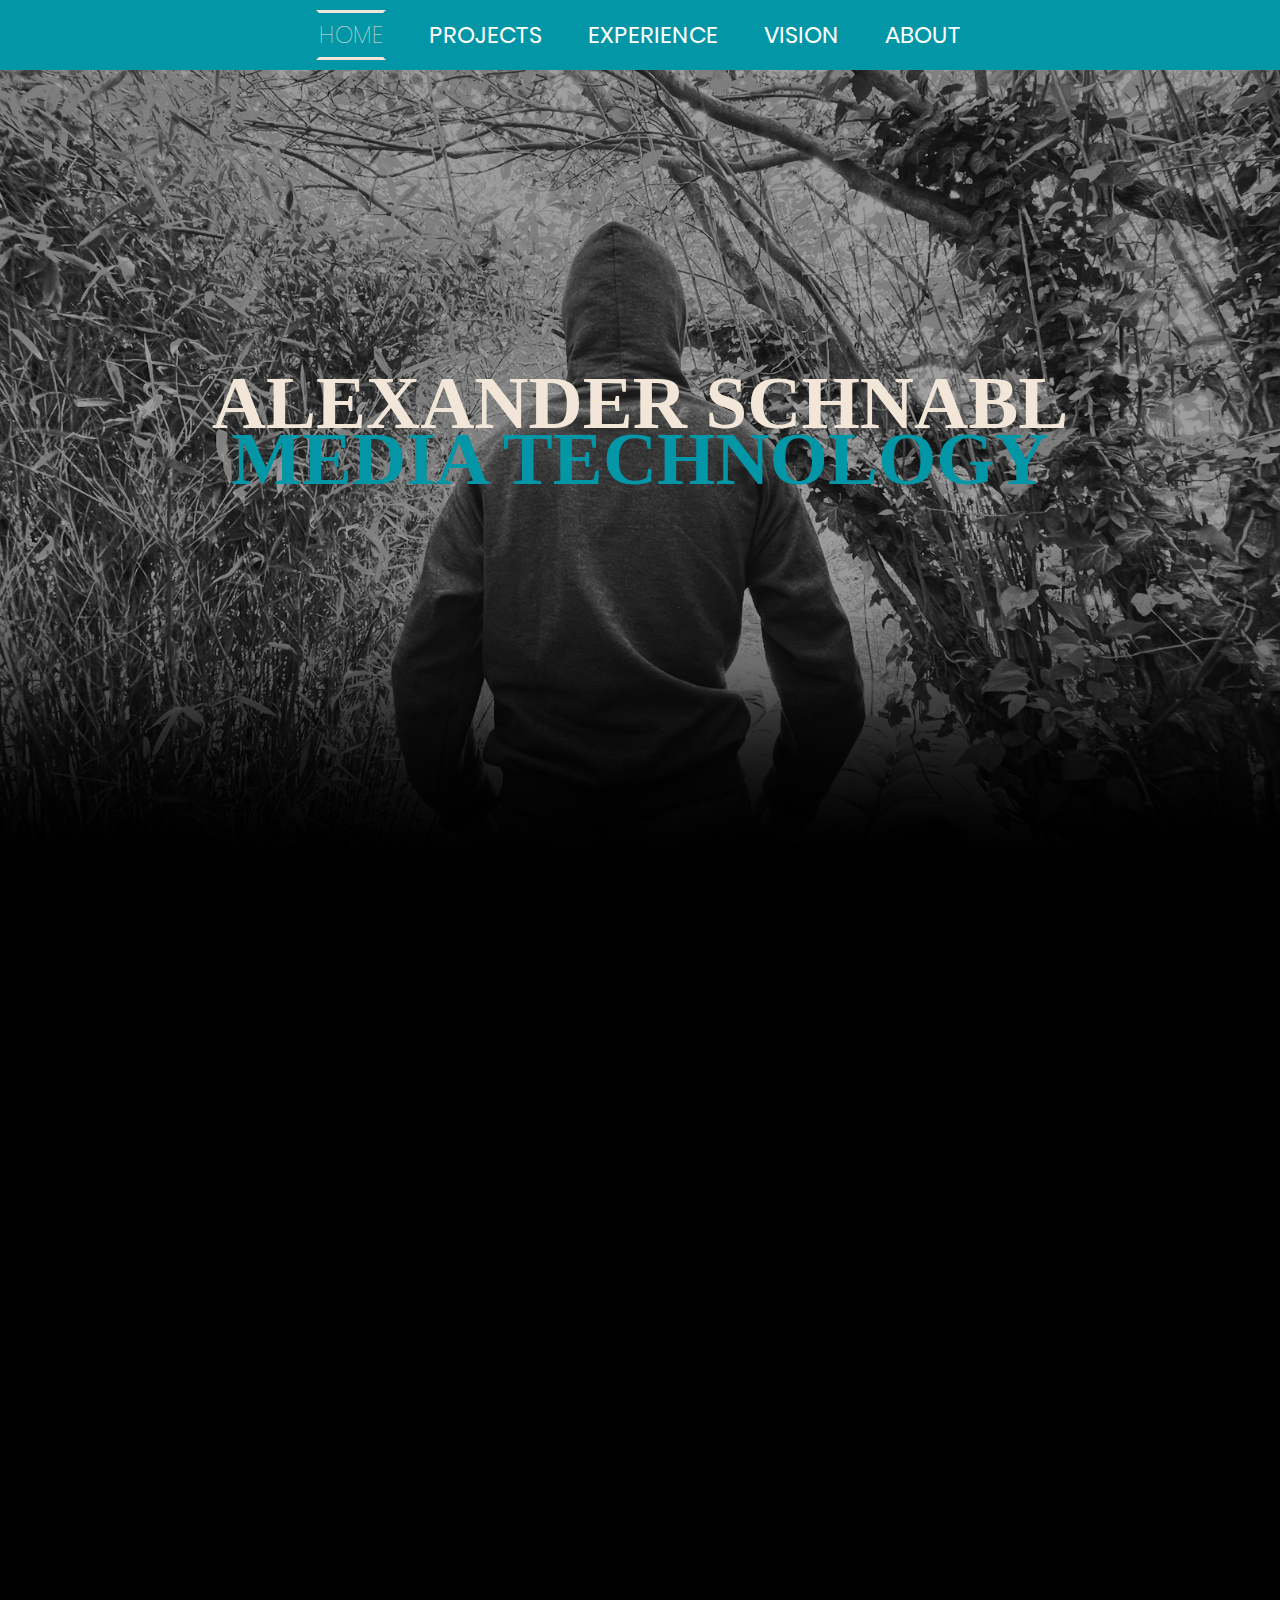
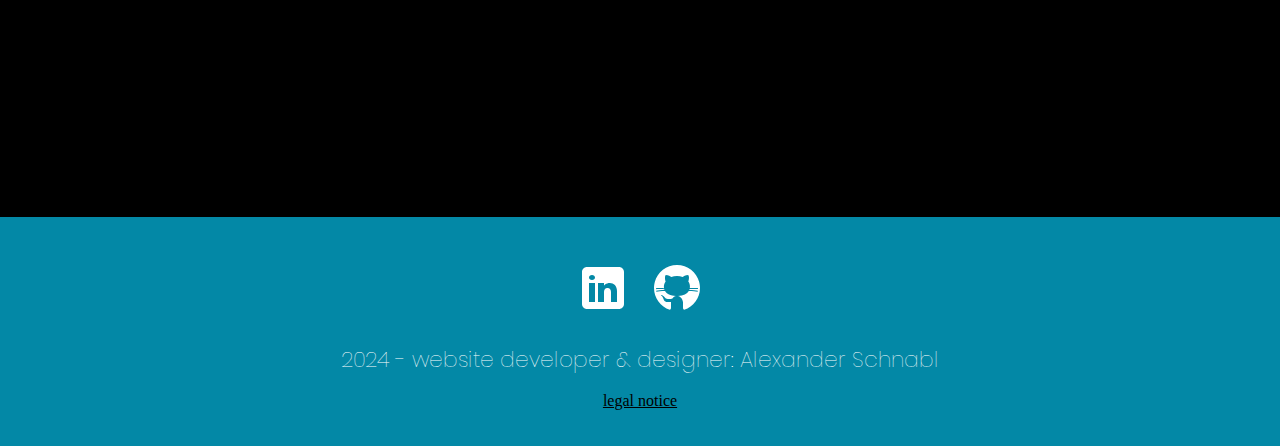
==== commit 6e711837: "AS-HOMEPAGE-V2.0" ====
--- a/index.html
+++ b/index.html
@@ -2,394 +2,440 @@
 <html lang="en">
 <head>
     <meta charset="UTF-8">
-    <meta http-equiv="X-UA-Compatible" content="IE=edge">
     <meta name="viewport" content="width=device-width, initial-scale=1.0">
+
+
+
+    <!--MANDANTORY CSS FOR EVERY PAGE-->
+    <link rel="stylesheet" href="css/CICD-Policy.css">
+    <link rel="stylesheet" href="css/styles.css">
+    <link rel="stylesheet" href="css/fonts.css">
     
-    <title>AS Homepage</title>
-    <link rel="icon" type="image/png" href="favicon/logo.png">
-
-    <link rel="stylesheet" href="css/skeleton/normalize.css">
-	<link rel="stylesheet" href="css/skeleton/skeleton.css">
-	<link rel="stylesheet" href="css/skeleton/custom.css">
-
-    <link rel="stylesheet" href="css/technical/images.css">
-    <link rel="stylesheet" href="css/technical/navigation.css">
-    <link rel="stylesheet" href="css/technical/standardclasses.css">
-        
-    <link rel="stylesheet" href="css/theme.css">
-    <link rel="stylesheet" href="css/text.css">
-    <link rel="stylesheet" href="css/responsive.css">
-		
-    <script src="js/jquery-3.6.1.min.js" type="text/javascript"></script>
-    <script src="js/landingpage.js"></script>
-    <script src="js/menu.js"></script>
-	<script src="js/gallery.js"></script>
+    <link rel="stylesheet" href="css/features/headerNav.css">
+    <link rel="stylesheet" href="css/features/scrollAnimation.css">
+    <link rel="stylesheet" href="css/features/headerMotion.css">
+    <!--Site specific mandantory CSS-->
+    <link rel="stylesheet" href="css/features/timeline.css">
+    <!--MANDANTORY Responsive-->
+    <link rel="stylesheet" href="css/changingContentResponsive.css">
+
+
+    
+    <!--MANDANTORY JS FOR EVERY PAGE-->
+    <script defer src="js/ScrollAnimation.js"></script>
+    <script defer src="js/NewTab.js"></script>
+    <script defer src="js/HeaderMotion.js"></script>
+    <!--Site specific mandantory JS-->
+    <script defer src="js/OpenEmailClientFunction.js"></script>
+    <script defer src="js/Timeline.js"></script>
+
+
+    <link rel="icon" href="icons/favicon.png">
+    <title>Alexander Schnabl - Home</title>
 </head>
-
 <body>
-    <header class="header flex">
-        <div>
-            <img 
-                src="icons/logo.png" alt="LogoImage" class="logo" id="logo"
-                style="height:70px;padding-left:2rem; padding-top:1rem; padding-bottom: 1rem;" >
-        </div>
-        <div>
-            
-
+    <header class="home">
+        <div id="head">
+            <input type="checkbox" id="nav_check" hidden>
             <nav>
-                <button class="mobile-navtoggle" aria-controls="nav" aria-expanded="true">
-                </button>
-                <ul id="nav"  class="nav flex">
-                    <li><a class="active navlink">Home</a></li>
-                    <li><a class="navlink" href="web/projects.html">Projects</a></li>
-                    <li><a class="navlink" href="web/resume.html">Timeline</a></li>
-                    <li><a class="navlink" href="web/aboutme.html">About me</a></li>
-                    
+                <ul>
+                    <li>
+                        <a class="active">Home</a>
+                    </li>
+                    <li>
+                        <a href="html/projects.html">Projects</a>
+                    </li>
+                    <li>
+                        <a href="html/experience.html">Experience</a>
+                    </li>
+                    <li>
+                        <a href="html/vision.html">Vision</a>
+                    </li>
+                    <li>
+                        <a href="html/about.html">About</a>
+                    </li>
                 </ul>
             </nav>
+            <label for="nav_check" class="hamburger">
+                <div class="hamburger"></div>
+                <div class="hamburger"></div>
+                <div class="hamburger"></div>
+            </label>
         </div>
+        
+        
+        <div id="header-animation"></div>
+        <h1 id="name">Alexander Schnabl<br/>Media Technology</h1>
+
+        <div id="css-resp-smalldevice-title">
+            <h1>Alexander Schnabl<br/><x class="color-cyan">Media Technology</x></h1>
+        </div>
+
     </header>
-
-    <div class="screen-format">
-
-<!--****************************************************************************************************************************************************************-->
-        <div class="container fit nopad">
-           
-
-
-            <div class="row fullw fullh" id="info">
-                
-                <div class="center twelve columns cornerborder fit bgc1" id="infosectionP2">
-                    <div class="row">
-                        <div class="twelve columns">
-                            <h1 class="center">Rebranded Homepage coming soon</h1>
-                        </div>
-                    </div>
-
-      
+    <div class="sitebackground">
+    <!--################################# WEBSITE CONTENT STARTS HERE #################################-->
+        <section class="js_hidden">
+            <h2>Myself</h2>
+            
+            <table id="css-resp-hide-index-myself">
+                <tr>
+                    <td colspan="2">
+                        <p class="readcomfort" id="myself">
+                            My name is <span class="myself-skills">Alexander Schnabl</span> and I am 21 years old.
+                            <br />
+                            <br />
+
+                            I am a graduate of the IT-HTL Ybbs and have completed a 
+                            five-year training programme in the field of media technology and information technologies. 
+                            
+                            My knowledgement and interests, which match my previous experience, 
+                            are in the areas of 
+                            <span class="myself-skills">media design</span>, 
+                            <span class="myself-skills">web development</span>, 
+                            <span class="myself-skills">3D design</span> and 
+                            <span class="myself-skills">app development</span>. 
+                        </p>
+                    </td>
+                    <td rowspan="3">
+                        <img class="portrait js_hidden" src="img/Alex-freigestellt.png">
+                    </td>
+                </tr>
+                <tr class="js_hidden">
+                    <td>
+                        <h3>Contact</h3><br />
+                        <span class="subtext">alexander.schnabl@outlook.com<br />
+                        +43 650 2201053<br />
+                        3390 Melk<br />
+                        Austria</span><br />
+                        <span title="follow me on LinkedIn">
+                            <svg xmlns="http://www.w3.org/2000/svg" x="0px" y="0px" viewBox="0 0 50 50">
+                                <path d="M41,4H9C6.24,4,4,6.24,4,9v32c0,2.76,2.24,5,5,5h32c2.76,0,5-2.24,5-5V9C46,6.24,43.76,4,41,4z M17,20v19h-6V20H17z M11,14.47c0-1.4,1.2-2.47,3-2.47s2.93,1.07,3,2.47c0,1.4-1.12,2.53-3,2.53C12.2,17,11,15.87,11,14.47z M39,39h-6c0,0,0-9.26,0-10 c0-2-1-4-3.5-4.04h-0.08C27,24.96,26,27.02,26,29c0,0.91,0,10,0,10h-6V20h6v2.56c0,0,1.93-2.56,5.81-2.56 c3.97,0,7.19,2.73,7.19,8.26V39z"></path>
+                            </svg>
+                        </span>
+                    </td>
+                    <td>
+                        <input type="submit" id="js_contactme" value="write an email" title="via Email"></input><br />
+                        <input type="submit" value="my vision" onclick="window.location.href='html/vision.html'"></input><br />
+                        <input type="submit" value="about me" onclick="window.location.href='html/about.html'"></input>
+                    </td>
+                </tr>
+            </table>
+
+            <!--for tablet devices-->
+            <table id="css-resp-show-index-myself-tablet">
+                <tr>
+                    <td colspan="3">
+                        <p class="readcomfort" id="myself">
+                            My name is <span class="myself-skills">Alexander Schnabl</span> and I am 21 years old.
+                            <br />
+                            <br />
+
+                            I am a graduate of the IT-HTL Ybbs and have completed a 
+                            five-year training programme in the field of media technology and information technologies. 
+                            
+                            My knowledgement and interests, which match my previous experience, 
+                            are in the areas of 
+                            <span class="myself-skills">media design</span>, 
+                            <span class="myself-skills">web development</span>, 
+                            <span class="myself-skills">3D design</span> and 
+                            <span class="myself-skills">app development</span>. 
+                        </p>
+                    </td>
+                </tr>
+                <tr class="js_hidden">
+                    <td>
+                        <h3>Contact</h3><br />
+                        <span class="subtext">alexander.schnabl@outlook.com<br />
+                        +43 650 2201053<br />
+                        3390 Melk<br />
+                        Austria</span><br />
+                        <span title="follow me on LinkedIn">
+                            <svg xmlns="http://www.w3.org/2000/svg" x="0px" y="0px" viewBox="0 0 50 50">
+                                <path d="M41,4H9C6.24,4,4,6.24,4,9v32c0,2.76,2.24,5,5,5h32c2.76,0,5-2.24,5-5V9C46,6.24,43.76,4,41,4z M17,20v19h-6V20H17z M11,14.47c0-1.4,1.2-2.47,3-2.47s2.93,1.07,3,2.47c0,1.4-1.12,2.53-3,2.53C12.2,17,11,15.87,11,14.47z M39,39h-6c0,0,0-9.26,0-10 c0-2-1-4-3.5-4.04h-0.08C27,24.96,26,27.02,26,29c0,0.91,0,10,0,10h-6V20h6v2.56c0,0,1.93-2.56,5.81-2.56 c3.97,0,7.19,2.73,7.19,8.26V39z"></path>
+                            </svg>
+                        </span>
+                    </td>
+                    <td>
+                        <input type="submit" id="js_contactme" value="write an email" title="via Email"></input><br />
+                        <input type="submit" value="my vision" onclick="window.location.href='html/vision.html'"></input><br />
+                        <input type="submit" value="about me" onclick="window.location.href='html/about.html'"></input>
+                    </td>
+                    <td rowspan="2">
+                        <img class="portrait js_hidden" src="img/Alex-freigestellt.png">
+                    </td>
+                </tr>
+            </table>
+
+            <!--for smartphone devices-->
+            <table id="css-resp-show-index-myself-smartphone">
+                <tr>
+                    <td>
+                        <img class="portrait js_hidden" src="img/Alex-freigestellt.png">
+                    </td>
+                </tr>
+                <tr>
+                    <td>
+                        <p class="readcomfort" id="myself">
+                            My name is <span class="myself-skills">Alexander Schnabl</span> and I am 21 years old.
+                            <br />
+                            <br />
+
+                            I am a graduate of the IT-HTL Ybbs and have completed a 
+                            five-year training programme in the field of media technology and information technologies. 
+                            
+                            My knowledgement and interests, which match my previous experience, 
+                            are in the areas of 
+                            <span class="myself-skills">media design</span>, 
+                            <span class="myself-skills">web development</span>, 
+                            <span class="myself-skills">3D design</span> and 
+                            <span class="myself-skills">app development</span>. 
+                        </p>
+                    </td>
+                </tr>
+                <tr class="js_hidden">
+                    <td>
+                        <h3>Contact</h3><br />
+                        <span class="subtext">alexander.schnabl@outlook.com<br />
+                        +43 650 2201053<br />
+                        3390 Melk<br />
+                        Austria</span><br />
+                        <span title="follow me on LinkedIn">
+                            <svg xmlns="http://www.w3.org/2000/svg" x="0px" y="0px" viewBox="0 0 50 50">
+                                <path d="M41,4H9C6.24,4,4,6.24,4,9v32c0,2.76,2.24,5,5,5h32c2.76,0,5-2.24,5-5V9C46,6.24,43.76,4,41,4z M17,20v19h-6V20H17z M11,14.47c0-1.4,1.2-2.47,3-2.47s2.93,1.07,3,2.47c0,1.4-1.12,2.53-3,2.53C12.2,17,11,15.87,11,14.47z M39,39h-6c0,0,0-9.26,0-10 c0-2-1-4-3.5-4.04h-0.08C27,24.96,26,27.02,26,29c0,0.91,0,10,0,10h-6V20h6v2.56c0,0,1.93-2.56,5.81-2.56 c3.97,0,7.19,2.73,7.19,8.26V39z"></path>
+                            </svg>
+                        </span>
+                    </td>
+                </tr>
+                <tr>
+                    <td>
+                        <input type="submit" id="js_contactme" value="write an email" title="via Email"></input><br />
+                        <input type="submit" value="my vision" onclick="window.location.href='html/vision.html'"></input><br />
+                        <input type="submit" value="about me" onclick="window.location.href='html/about.html'"></input>
+                    </td>
+                    <td rowspan="2">
+                        
+                    </td>
+                </tr>
+            </table>
+        </section>
+
+
+
+
+        <section class="js_hidden">
+            <h2>Projects</h2>
+            <q class="readcomfort">
+                I'm not just a graphic artist and designer. 
+                Thanks to my technical training, I also understand the complex 
+                processes that take place behind the user interface. 
+                This combination of 
+                <i><span class="color-cyan">creative design</span></i> and 
+                <i><span class="color-cyan">technical expertise</span></i>
+                enables me to develop comprehensive and well thought-out solutions.
+            </q>
+            <br />
+            <br />
+            
+            <div class="project-preview">
+
+                <a href="html/projects.html#anchor-projects-3d-bedroom">
+                    <div class="project-card js_hidden">
+                        <img class="project-preview-img" src="img/project-preview-images/3D_bedroom.png" alt="Project preview 1">
+                        <div class="overlay">
+                            <h4>3D</h4>
+                            <p class="project-preview-text">Bedroom concept in Blender</p>
+                        </div>
+                    </div>
+                </a>
+                <a href="html/projects.html#anchor-projects-mediadesign-push_your_limits">
+                    <div class="project-card js_hidden">
+                        <img class="project-preview-img" src="img/project-preview-images/Mediadesign_push-your-limits.png" alt="Project preview 2">
+                        <div class="overlay">
+                            <h4>media design</h4>
+                            <p class="project-preview-text">Video - Push your Limits, motiongraphics in Premiere and After Effects</p>
+                        </div>
+                    </div>
+                </a>
+                <a href="html/projects.html#anchor-projects-mediadesign-digitalmuse">
+                    <div class="project-card js_hidden">
+                        <img class="project-preview-img" src="img/project-preview-images/Dipl_Mediadesign_DigitalMuse.png" alt="Project preview 3">
+                        <div class="overlay">
+                            <h4>media design</h4>
+                            <p class="project-preview-text">Diploma Thesis: DigitalMuse - virtual tour for city band</p>
+                        </div>
+                    </div>
+                </a>
+                <a href="html/projects.html#anchor-projects-webdev-picjar">
+                    <div class="project-card js_hidden">
+                        <img class="project-preview-img" src="img/project-preview-images/Webdevelopment_picjar.png" alt="Project preview 4">
+                        <div class="overlay">
+                            <h4>web development</h4>
+                            <p class="project-preview-text">PicJar - Resposive Webpage created with skeleton and Boilerplate Framework.</p>
+                        </div>
+                    </div>
+                </a>
+                <a href="html/projects.html#anchor-projects-mediadesign-sportwatch">
+                    <div class="project-card js_hidden">
+                        <img class="project-preview-img" src="img/project-preview-images/Mediadesign_sportwatch.png" alt="Project preview 5">
+                        <div class="overlay">
+                            <h4>media design</h4>
+                            <p class="project-preview-text">UIUX - Development of a sports watch according to UI principles</p>
+                        </div>
+                    </div>
+                </a>
+                <a href="html/projects.html#anchor-projects-appdev-photobooth">
+                    <div class="project-card js_hidden">
+                        <img class="project-preview-img" src="img/project-preview-images/coding_photobooth.png" alt="Project preview 6">
+                        <div class="overlay">
+                            <h4>App Development</h4>
+                            <p class="project-preview-text">Photobooth</p>
+                        </div>
+                    </div>
+                </a>
+            </div>
+            <br />
+            <input type="submit" value="discover more projects" onclick="window.location.href='html/projects.html'"></input>
+
+        </section>
+
+
+        <section class="js_hidden">
+            <div id="css-resp-index-exp-timeline-normal" class="container">
+                <div class="top-section">
+                    <h2>TimeLine</h2>
+                    <p class="date">today</p>
+                </div>
+                <div class="timeline">
+                    <div class="line"></div>
+                    
+                        <div class="section">
+                            <div class="bead"></div>
+                            <div class="content">
+                                <a href="html/experience.html#anchor-experience-timeline-austrian_armed_forces">
+                                    <h3>Austrian Armed Forces</h3>
+                                    <h4>military Service</h4>
+                                    <p class="date"> 6 months | Jul. 2023 - Jan. 2024</p>
+                                </a>
+                            </div>
+                        </div>
+                   
+                    <div class="section">
+                        <div class="bead"></div>
+                        <div class="content">
+                            <a href="html/experience.html#anchor-experience-timeline-it_htl_ybbs">
+                                <h3 title="Higher Federal Technical Collage of Information Technology Ybbs an der Donau (Lower Austria)">IT-HTL Ybbs</h3>
+                                <h4>Education</h4>
+                                <p class="date"> 5 years | Sep. 2018 - Jun. 2023</p>
+                            </a>
+                        </div>
+                    </div>
+        
+                      <div class="section">
+                        <div class="bead"></div>
+                        <div class="content">
+                            <a href="html/experience.html#anchor-experience-timeline-jv_design">
+                                <h3>JV Design</h3>
+                                <h4>Internship as Webdeveloper</h4>
+                                <p class="date"> 2 months | Jul. 2021 - Aug. 2021</p>
+                            </a>
+                        </div>
+                    </div>
+        
+                    <div class="section">
+                        <div class="bead"></div>
+                        <div class="content">
+                            <a href="html/experience.html#anchor-experience-timeline-fh_stp">
+                                <h3 title="University of Applied Science">FH St.Pölten</h3>
+                                <h4>Workshop Photography and Design</h4>
+                                <p class="date"> 2 weeks | Aug. 2018</p>
+                            </a>
+                        </div>
+                    </div>
+        
+                    <div class="section">
+                        <div class="bead"></div>
+                        <div class="content">
+                            <a href="html/experience.html#anchor-experience-timeline-sterngasse_brand">
+                                <h3>Sterngasse Brand</h3>
+                                <h4>Internship Design</h4>
+                                <p class="date"> 1 week | Jun. 2017</p>
+                            </a>
+                        </div>
+                    </div>
+
+                    
                 </div>
             </div>
-        </div>
-
-
-        <div class="decoline thirdmarginLR fullXleft" style="background-color:rgb(128, 20, 43);height:6px;"></div>
-        <!--<h1>Me, myself and I</h1>-->
-        <h1>Let me introduce</h1>
-        <div class="row fullw fullh" id="info">
-                
-            <div class="center twelve columns cornerborder fit bgc1" id="infosectionP2">
-                <div class="row">
-                    <div class="twelve columns">
-                        <h2 id="main-headline" class="center Cw bold">Alexander Schnabl</h2>
-                        <div class="decoline halfmarginLR"></div>
-                        <h3 id="main-headline" class="Cw">Media Technology</h3>
-                    </div>
-                </div>
-
-                <div class="row">
-                    <div class="center three columns">
-                        <div class="infocard">
-                            
-                            <img class="infico" src="icons/design.svg" alt="Star-Icon">
-                            <h3 class="mediatechnology">Graphic Design</h3>
-                            <ul class="mediatechnology">
-                                <li class="mediatechnology">Logo creation</li>
-                                <li class="mediatechnology">Illustrations</li>
-                                <li class="mediatechnology">Image/video editing</li>
-                                <li class="mediatechnology">Print</li>
-                            </ul> 
-                        </div>
-                    </div>
-
-                    <div class="center three columns">
-                        <div class="infocard">
-                            
-                            <img class="infico" src="icons/webdesign.svg" alt="Star-Icon">
-                            <h3 class="mediatechnology">Webdesign</h3>
-                            <ul class="mediatechnology">
-                                <li class="mediatechnology">Frontend Development</li>
-                                <li class="mediatechnology">Frameworks</li>
-                                <li class="mediatechnology">CMS</li>
-                            </ul> 
-                        </div>
-                    </div>
-
-                    <div class="center three columns">
-                        <div class="infocard">
-                            
-                            <img class="infico" src="icons/3d.svg" alt="Star-Icon">
-                            <h3 class="mediatechnology">3D</h3>
-                            <ul class="mediatechnology">
-                                <li class="mediatechnology">Scenes</li>
-                                <li class="mediatechnology">Animations</li>
-                                <li class="mediatechnology">Motion Tracking</li>
-                            </ul> 
-                        </div>
-                    </div>
-                    <div class="center three columns">
-                        <div class="infocard">
-                            <a href="web/aboutme.html" title="about me">
-                                <img id="cv-portrait" src="img/AS/Alexander_Schnabl_Portrait_FINAL.jpg" alt="Star-Icon">
-                            </a>
-                        </div>
-                    </div>
-                </div>
+
+            <div id="css-resp-index-exp-timeline-smartphone">
+                <h2>Media tech relevant Experience</h2>
+                <a href="html/experience.html#anchor-experience-timeline-austrian_armed_forces">
+                    <h3>Austrian Armed Forces</h3>
+                    <h4>military Service</h4>
+                    <p class="date"> 6 months | Jul. 2023 - Jan. 2024</p>
+                </a>
+                <div class="spacer"></div>
+                <a href="html/experience.html#anchor-experience-timeline-it_htl_ybbs">
+                    <h3 title="Higher Federal Technical Collage of Information Technology Ybbs an der Donau (Lower Austria)">IT-HTL Ybbs</h3>
+                    <h4>Education</h4>
+                    <p class="date"> 5 years | Sep. 2018 - Jun. 2023</p>
+                </a>
+                <div class="spacer"></div>
+                <a href="html/experience.html#anchor-experience-timeline-jv_design">
+                    <h3>JV Design</h3>
+                    <h4>Internship as Webdeveloper</h4>
+                    <p class="date"> 2 months | Jul. 2021 - Aug. 2021</p>
+                </a>
+                <div class="spacer"></div>
+                <a href="html/experience.html#anchor-experience-timeline-fh_stp">
+                    <h3 title="University of Applied Science">FH St.Pölten</h3>
+                    <h4>Workshop Photography and Design</h4>
+                    <p class="date"> 2 weeks | Aug. 2018</p>
+                </a>
+                <div class="spacer"></div>
+                <a href="html/experience.html#anchor-experience-timeline-sterngasse_brand">
+                    <h3>Sterngasse Brand</h3>
+                    <h4>Internship Design</h4>
+                    <p class="date"> 1 week | Jun. 2017</p>
+                </a>
+                <div class="spacer"></div>
+
             </div>
-        </div>
-    </div>
-    <div class="decoline thirdmarginLR fullXright" style="background-color:rgb(128, 20, 43);height:6px;margin-bottom: 16rem"></div>
-
-
-
-        <div class="container fit nopad">
-
-            <div class="decoline thirdmarginLR fullXleft" style="background-color:rgb(128, 20, 43);height:6px;"></div>
-            <h1>My Latest Production</h1>
-            <div class="row">
-                <img width="100%" src="img/projects/3D-bedroom.png">
-   
-            </iframe>
-            </div>
-        </div>
-        <div class="decoline thirdmarginLR fullXright" style="background-color:rgb(128, 20, 43);height:6px;margin-bottom: 16rem"></div>
-        
-
-
-
-
-
-
-
-        <div class="container fit nopad">
-
-            <div class="decoline thirdmarginLR fullXleft" style="background-color:rgb(128, 20, 43);height:6px;"></div>
-            <h1>My Projects</h1>
+            <input type="submit" value="more details about my experience" onclick="window.location.href='html/experience.html#anchor-experience-timeline'"></input>
+           
             
-            <div class="row bgc1">
-                
-                <div class="container" style="margin-top:3rem;height:fit-content;overflow-y: hidden;">
-                    <div class="row">
-
-
-                        <div class="center four columns">
-                            <a href="web/projects.html#project-video-pushyourlimits">
-                                <div class="infocard">
-                                    <div class="halfmarginTB" style="padding-top:2rem;padding-bottom:2rem">
-                                        <img class="preview-projects" src="img/projects/video_push your limits.png" alt="Star-Icon">
-                                        <h2 class="project-preview">Video Editing</h2>
-                                        <h3 class="project-preview">Push your Limits</h3>
-                                    </div>
-                                </div>
-                            </a>
-                        </div>
-
-                        <div class="center four columns">
-                            <a href="web/projects.html#project-animation-motion-blender">
-                                <div class="infocard">
-                                    <div class="halfmarginTB" style="padding-top:2rem;padding-bottom:2rem">
-                                        <img class="preview-projects" src="img/projects/3D-bedroom.png" alt="Star-Icon">
-                                        <h2 class="project-preview">Modeling and Render</h2>
-                                        <h3 class="project-preview">3D</h3>
-                                    </div>
-                                </div>
-                            </a>
-                        </div>
-                        
-                        <div class="center four columns">
-                            <a href="web/projects/diploma-thesis.html#project-dipl" target="_blank">
-                                <div class="infocard">
-                                    <div class="halfmarginTB" style="padding-top:2rem;padding-bottom:2rem">
-                                    <img class="preview-projects" src="img/projects/Diplo-landingpage.png" alt="Star-Icon">
-                                    <h2 class="project-preview">Diploma Thesis</h2>
-                                    <h3 class="project-preview">DigitalMuse</h3>
-                                    </div>
-                                </div>
-                            </a>
-                        </div>
-
-                        
-
-
-
-                        </div>
-                        <div class="row">
-                        <div class="center four columns">
-                            <a href="web/projects.html#project-picjar">
-                                <div class="infocard">
-                                    <div class="halfmarginTB" style="padding-top:2rem;padding-bottom:2rem">
-                                        <img class="preview-projects" src="img/projects/picjar-responsive.png" alt="Star-Icon">
-                                        <h2 class="project-preview">Responsive Webpage</h2>
-                                        <h3 class="project-preview">Project "Picjar"</h3>
-                                    </div>
-                                </div>
-                            </a>
-                        </div>
-
-
-                        <div class="center four columns">
-                            <a href="web/projects.html#digitalart">
-                                <div class="infocard">
-                                    <div class="halfmarginTB" style="padding-top:2rem;padding-bottom:2rem">
-                                    <img class="preview-projects" src="img/projects/Prosit Digital Art.png" alt="Star-Icon">
-                                    <h2 class="project-preview">Digital Art</h2>
-                                    <h3 class="project-preview">Illustrations</h3>
-                                    </div>
-                                </div>
-                            </a>
-                        </div>
-
-                        <div class="center four columns">
-                            <a href="web/projects.html#project-uiux">
-                                <div class="infocard">
-                                    <div class="halfmarginTB" style="padding-top:2rem;padding-bottom:2rem">
-                                        <img class="preview-projects" src="img/projects/Sportuhr.png" alt="Star-Icon">
-                                        <h2 class="project-preview">UIUX</h2>
-                                        <h3 class="project-preview">Sport watch</h3>
-                                    </div>
-                                </div>
-                            </a>
-                        </div>
-
-                        
-                    </div>
-                    <div class="row">
-                        <div class="center six columns">
-                            <div class="decoline halfmarginLR"></div>
-                        </div>
-                        <div class="center six columns">
-                            <div class="decoline halfmarginLR"></div>
-                        </div>
-                    </div>
-                    <div class="row">
-
-                        <div class="center twelve columns">
-                            <form action="web/projects.html" method="get">
-                                <input type="submit" value="Discover more projects"></input>
-                            </form>
-                        </div>
-<!--
-                        <div class="center four columns">
-                            <form action="web/projects/diploma-thesis.html" method="get">
-                                <input type="submit" value="Discover my Diploma Thesis"></input>
-                            </form>
-                        </div>
-                        <div class="center four columns">
-                            <form action="web/projects/illustration.html" method="get">
-                                <input type="submit" value="Discover my designs"></input>
-                            </form>
-                        </div>
-        
-                        <div class="center six columns">
-                            <form action="web/projects/homepage-creation.html" target="_blank" method="get">
-                                <input type="submit" value="About this Homepage" ></input>
-                            </form>
-                        </div>
--->
-                    </div>
-                </div>
-
-            </div> 
-        </div>
-        <div class="decoline thirdmarginLR fullXright" style="background-color:rgb(128, 20, 43);height:6px;margin-bottom: 16rem"></div>
- 
+        
+        </section>
+
+
+        
+
     
-        <div class="container fit nopad">
-            <div class="decoline thirdmarginLR fullXleft" style="background-color:rgb(128, 20, 43);height:6px;"></div>
-            <h1>Get in touch</h1>
-            <div class="row bgc1">
-                
-                <div class="container" style="margin-top:3rem;height:fit-content;overflow-y: hidden;">
-                    <div class="row">
-                        <div class="center four columns">
-                            <p id="get-in-touch">
-                                If you have any inquiries, questions, or opportunities for collaboration, please don't hesitate to reach out. 
-                            </p>
-                            <button id="contactme" class="space" onclick="openEmailClient()" title="via email">
-                                <span>Contact me </span>
-                            </button>
-                            <span class="note">
-                                <span id="big-special-character">&raquo;</span>
-                                This will open your mail client.</span>
-                            
-                            <script>
-                                function openEmailClient() {
-                                    window.location.href = 'mailto:alexander.schnabl@outlook.com';
-                                }
-                            </script>
-
-                            <div class="spacer"></div>
-                            <div class="spacer"></div>
-                            <div class="spacer"></div>
-                        </div>
-
-
-
-                        <div class="center five columns">
-                            <h2>Alexander Schnabl</h2>
-                            <div class="decoline halfmarginLR"></div>
-
-                            <form action="web/resume.html" method="get">
-                                <input type="submit" value="Timeline" ></input>
-                            </form>
-
-                            <form action="web/aboutme.html" method="get">
-                                <input class="vertical" type="submit" value="About me" ></input>
-                            </form>
-
-                            <div class="decoline halfmarginLR"></div>
-
-                            
-                            <p class="contact">
-                                <br>alexander.schnabl@outlook.com
-                                <br>+43 650 2201053
-                                <br>3390 Melk
-                                <br>Austria
-                            </p>
-                        </div>
-
-
-                        <div class="center three columns">
-                            <img id="cv-portrait" src="img/AS/Alexander_Schnabl_Portrait_FINAL.jpg"></img>
-                        </div>
-
-
-                    </div>
-                </div>
-            </div>
-        </div>
+    <!--################################# WEBSITE CONTENT ENDS HERE #################################-->
+    </div><!--end of sitebackground-->
+    <footer>
+        <a href="https://www.linkedin.com/in/alexander-schnabl-202a48235/" target="_blank" title="LinkedIn">
+            <svg xmlns="http://www.w3.org/2000/svg" x="0px" y="0px" width="50" height="50" viewBox="0,0,256,256" style="fill:#000000;">
+                <g fill="#ffffff" fill-rule="nonzero" stroke="none" stroke-width="1" stroke-linecap="butt" stroke-linejoin="miter" stroke-miterlimit="10" stroke-dasharray="" stroke-dashoffset="0" font-family="none" font-weight="none" font-size="none" text-anchor="none" style="mix-blend-mode: normal">
+                    <g transform="scale(5.12,5.12)">
+                        <path d="M41,4h-32c-2.76,0 -5,2.24 -5,5v32c0,2.76 2.24,5 5,5h32c2.76,0 5,-2.24 5,-5v-32c0,-2.76 -2.24,-5 -5,-5zM17,20v19h-6v-19zM11,14.47c0,-1.4 1.2,-2.47 3,-2.47c1.8,0 2.93,1.07 3,2.47c0,1.4 -1.12,2.53 -3,2.53c-1.8,0 -3,-1.13 -3,-2.53zM39,39h-6c0,0 0,-9.26 0,-10c0,-2 -1,-4 -3.5,-4.04h-0.08c-2.42,0 -3.42,2.06 -3.42,4.04c0,0.91 0,10 0,10h-6v-19h6v2.56c0,0 1.93,-2.56 5.81,-2.56c3.97,0 7.19,2.73 7.19,8.26z"></path>
+                    </g>
+                </g>
+            </svg>
+        </a>
+        <a href="https://github.com/a1exprod" target="_blank" title="GitHub">
+            <svg xmlns="http://www.w3.org/2000/svg" x="0px" y="0px" width="50" height="50" viewBox="0,0,256,256" style="fill:#000000;">
+                <g fill="#ffffff" fill-rule="nonzero" stroke="none" stroke-width="1" stroke-linecap="butt" stroke-linejoin="miter" stroke-miterlimit="10" stroke-dasharray="" stroke-dashoffset="0" font-family="none" font-weight="none" font-size="none" text-anchor="none" style="mix-blend-mode: normal">
+                    <g transform="scale(5.12,5.12)">
+                        <path d="M17.791,46.836c0.711,-0.306 1.209,-1.013 1.209,-1.836v-5.4c0,-0.197 0.016,-0.402 0.041,-0.61c-0.014,0.004 -0.027,0.007 -0.041,0.01c0,0 -3,0 -3.6,0c-1.5,0 -2.8,-0.6 -3.4,-1.8c-0.7,-1.3 -1,-3.5 -2.8,-4.7c-0.3,-0.2 -0.1,-0.5 0.5,-0.5c0.6,0.1 1.9,0.9 2.7,2c0.9,1.1 1.8,2 3.4,2c2.487,0 3.82,-0.125 4.622,-0.555c0.934,-1.389 2.227,-2.445 3.578,-2.445v-0.025c-5.668,-0.182 -9.289,-2.066 -10.975,-4.975c-3.665,0.042 -6.856,0.405 -8.677,0.707c-0.058,-0.327 -0.108,-0.656 -0.151,-0.987c1.797,-0.296 4.843,-0.647 8.345,-0.714c-0.112,-0.276 -0.209,-0.559 -0.291,-0.849c-3.511,-0.178 -6.541,-0.039 -8.187,0.097c-0.02,-0.332 -0.047,-0.663 -0.051,-0.999c1.649,-0.135 4.597,-0.27 8.018,-0.111c-0.079,-0.5 -0.13,-1.011 -0.13,-1.543c0,-1.7 0.6,-3.5 1.7,-5c-0.5,-1.7 -1.2,-5.3 0.2,-6.6c2.7,0 4.6,1.3 5.5,2.1c1.699,-0.701 3.599,-1.101 5.699,-1.101c2.1,0 4,0.4 5.6,1.1c0.9,-0.8 2.8,-2.1 5.5,-2.1c1.5,1.4 0.7,5 0.2,6.6c1.1,1.5 1.7,3.2 1.6,5c0,0.484 -0.045,0.951 -0.11,1.409c3.499,-0.172 6.527,-0.034 8.204,0.102c-0.002,0.337 -0.033,0.666 -0.051,0.999c-1.671,-0.138 -4.775,-0.28 -8.359,-0.089c-0.089,0.336 -0.197,0.663 -0.325,0.98c3.546,0.046 6.665,0.389 8.548,0.689c-0.043,0.332 -0.093,0.661 -0.151,0.987c-1.912,-0.306 -5.171,-0.664 -8.879,-0.682c-1.665,2.878 -5.22,4.755 -10.777,4.974v0.031c2.6,0 5,3.9 5,6.6v5.4c0,0.823 0.498,1.53 1.209,1.836c9.161,-3.032 15.791,-11.672 15.791,-21.836c0,-12.682 -10.317,-23 -23,-23c-12.683,0 -23,10.318 -23,23c0,10.164 6.63,18.804 15.791,21.836z"></path>
+                    </g>
+                </g>
+            </svg>
+        </a>
+        <p class="thin">2024 - website developer & designer: Alexander Schnabl</p>
+        <a href="html/impressum.html">legal notice</a>
+    </footer>
+
     
-
-    
-        <div class="decoline thirdmarginLR fullXright" style="background-color:rgb(128, 20, 43);height:6px;margin-top:4rem"></div>
-    </div>
-
-
-
-
-    <!--****************************************************************************************************************************************************************-->
-    </div><!--END OF SCREEN FORMAT-->
-    
-
-        <div class="container fit">
-            <footer>
-            <div class="row">
-                <div class="center twelve columns">
-                    <a class="footer-link" href="http://www.linkedin.com/in/alexander-schnabl-202a48235" target="_blank">LinkedIn</a>
-                    <span> | </span> 
-                    <a class="footer-link" href="https://github.com/a1exprod" target="_blank">GitHub</a>
-                    <br>
-                    <form action="web/impressum.html" target="_blank" method="get">
-                        <input type="submit" value="disclosure obligation"></input>
-                    </form>
-                </div>
-            </div>
-            <div class="row">
-                <div class="center twelve columns">
-                    <span id="website-creator">2024 - Website creator: Alexander Schnabl</span>
-                </div>
-            </div>
-        </footer>
-    
-        </div>
 </body>
-</html>+</html>
--- a/css/CICD-Policy.css
+++ b/css/CICD-Policy.css
@@ -0,0 +1,351 @@
+@import url('fonts.css');
+
+/*################################# COLOR SHEME und * HTML BODY tag */
+:root {
+    --k-orange: #F25922;
+    --b-orange: #F28963;
+    --beige: #F2E6D8;
+    --cyan: #0396A6;
+    --blau: #0388A6;
+    --black-1: #1D1D1D;
+    --black-2: #565656;
+}
+
+.color-cyan {
+    color: var(--cyan);
+}
+
+.color-blue {
+    color: var(--blau);
+}
+
+
+
+* {
+    margin: 0;
+    padding: 0;
+    box-sizing: border-box;
+    color: white;
+}
+
+a {
+    text-decoration: none;
+    font-family: poppins-regular;
+    color: var(--blau);
+}
+
+/*
+html, header, footer {
+    scroll-snap-type: y proximity;
+}
+*/
+
+/*################################# responsive font size */
+/*font-size: clamp(min, current, high)*/
+
+h1 {font-size: clamp(25px, 10vw, 75px);}
+h2 {font-size: clamp(20px, 9vw, 65px);}
+h3 {font-size: clamp(15px, 5vw, 35px);}
+h4 {font-size: clamp(15px, 3vw, 25px);}
+
+q,p,span,.nav-text{font-size: clamp(15px, 1.7vw, 25px);}
+p.focuspoint-text {font-size: clamp(20px, 3vw, 65px);}
+p.hobby {font-size: clamp(14px, 1.3vw, 20px)}
+.subtext{font-size: clamp(15px, 1.5vw, 20px);}
+.date{font-size: clamp(15px, 1.3vw, 17px);}
+
+nav ul li a{font-size: clamp(15px, 1.8vw, 25px);}
+
+input[type=submit] {font-size: clamp(15px, 1.5vw, 20px);}
+
+
+/*################################# Margin / paddings and elements */
+header {
+    position: relative;
+    z-index: 1;
+    background-image: url('../img/header/Landingpage.jpg');
+    background-size: cover;
+    background-position: bottom;
+    width: 100%;
+    height: 100vh;
+    padding: 0;
+    margin: 0;
+    overflow: hidden; /* Sicherstellen, dass das pseudo-Element nicht herausragt */
+}
+header.home {
+    background-image: url('../img/header/home.png');
+}
+header.projects {
+    background-image: url('../img/header/projects.png');
+}
+header.experience {
+    background-image: url('../img/header/experience.png');
+}
+header.vision {
+    background-image: url('../img/header/vision.png');
+}
+header.about {
+    background-image: url('../img/header/about.png');
+}
+header.legal-notice {
+    background-image: url('../img/header/legal-notice.png');
+}
+
+.sitebackground {
+    background-color: black;
+    padding-bottom: 20vh; /*space between last section element to footer*/
+    padding-top: 5vh; /*space between first section element to header*/
+    z-index: 0;
+}
+
+.spacer {
+    margin-top: 10em;
+    margin-bottom: 10em;
+}
+
+section {
+    display: grid;
+    place-items: center;
+    align-content: center;
+    min-height: 100vh;
+    scroll-snap-align: start;
+    scroll-snap-stop: normal;
+    margin-top: 0;
+}
+
+footer {
+    background-color: var(--blau);
+    color: white;
+    text-align: center;
+    padding: 20px 0;
+}
+
+footer a {
+    color: black;
+    margin-top: 1em;
+    margin-bottom: 1em;
+}
+
+
+
+
+
+/*################################# Headlines */
+
+h1{
+    text-transform: uppercase;
+    font-family: Poppins-Bold;
+    color:var(--beige);
+    text-align: center;
+    line-height: 0.75;
+    margin-top: 5em;
+}
+
+#name {
+        text-transform: uppercase;
+        font-family: Poppins-Black;
+        color:white;
+        text-align: center;
+        line-height: 0.75;
+}
+
+/*for general devices */
+#css-resp-smalldevice-title {
+    display: none;
+}
+
+
+
+h2 {
+    text-transform: uppercase;
+    color: var(--k-orange);
+    font-family: Poppins-black;
+    text-align: center;
+    margin: 1em;
+    margin-top: 2em;
+}
+
+
+h3 {
+    text-transform: lowercase;
+    color: var(--b-orange);
+    font-family: Poppins-bold;
+    padding: 0;
+    margin: 0;
+    text-align: center;
+}
+
+
+
+h4 {
+    text-transform: lowercase;
+    color: var(--cyan);
+    font-family: Poppins-bold;
+    padding: 0;
+    margin: 0;
+    text-align: center;
+}
+
+
+/*################################# Text */
+p,span {
+    font-family: Poppins-Light;
+}
+
+q {
+    font-family: Poppins-ThinItalic;
+    text-align: center;
+}
+
+q,p.readcomfort {
+    width: 75%;
+    margin: auto;
+    line-height: 1.2;
+}
+
+.date {
+    font-family: Poppins-ExtraLight;
+    text-align: center;
+}
+
+.center {
+    text-align: center;
+}
+.left {
+    text-align: left;
+}
+
+.bold {
+    font-family: Poppins-bold;
+}
+.italic {
+    font-family: Poppins-italic;
+}
+
+.thin {
+    font-family: Poppins-thin;
+}
+
+
+/*################################# invisible table */
+
+table {
+    text-align: center;
+    padding: 1rem;
+    min-width: 100%;
+    margin-left: auto;
+    margin-right: auto;
+}
+
+tr {
+line-height: -2vw;
+}
+
+td {
+padding: 1rem;
+text-align: center;
+}
+
+/*################################# invisible Lists */
+ul {
+    text-align: center;
+}
+
+li {
+    list-style: none;
+    font-family: poppins-regular;
+}
+
+/*################################# buttons*/
+
+input[type=submit] {
+    background-color: transparent;
+    border: 3px solid var(--k-orange);
+    color: white;
+    padding: 20px 60px;
+    margin: 10px 0;
+    border-radius: 0.3rem;
+    cursor: pointer;
+    transition: 
+        background-color 0.6s ease, 
+        color 0.6s ease, 
+        box-shadow 0.6s ease;
+}
+input[type=submit]:hover {
+    box-shadow: 0 2px 16px black;
+    transform: scale(1.1);
+    transition: 
+        transform 0.6s ease, 
+        box-shadow 0.6s ease;
+}
+
+label {
+    font-family: poppins-thin;
+    color: white !important;
+}
+
+/*################################# img*/
+
+
+/*################################# svg*/
+svg {
+    max-height: 50px;
+    margin: 10px;
+    cursor: pointer;
+}
+
+svg:hover {
+    transform: scale(1.2);
+    transition: 
+        transform 0.8s ease;
+}
+
+svg.hobbies {
+    max-height: 30vh;
+}
+
+/*################################# footer*/
+footer a {
+    font-family: poppins-bold;
+    text-decoration: underline;
+    display: inline-block;
+    transition: transform 0.3s ease, font-size 0.3s ease;
+}
+footer a:hover {
+    transform: scale(1.2);
+
+}
+
+#version {
+    margin: 1em;
+    font-family: poppins-thin;
+}
+
+/*################################# img/iframe/video/ico/svg*/
+
+iframe {
+    margin-top: 1em;
+    margin-bottom: 1em;
+    width: 33vw;
+    height: 40vh;
+    border-radius: 1em;
+}
+
+img {
+    border-radius: 1rem;
+    max-height: 75vh;
+}
+
+
+img.proj-title-img,
+img.pic {
+    width: 50%;
+    margin-top: 1em;
+    margin-bottom: 1em;
+}
+
+
+img.portrait {
+    max-height: 70vh;
+}
+
--- a/css/styles.css
+++ b/css/styles.css
@@ -0,0 +1,140 @@
+@import url('fonts.css');
+
+
+
+/*################################# PROJECT CARDS*/
+.project-preview,.hobbies-grid {
+    display: grid;
+    grid-template-columns: repeat(3, 1fr); /* Genau 3 Spalten */
+    gap: 10px;
+    max-width: 1200px;
+    margin: 0 auto;
+}
+
+.project-card,.hobbies-card {
+    position: relative;
+    overflow: hidden;
+}
+
+.project-preview-img {
+    width: 100%;
+    height: auto;
+    display: block;
+    border-radius: 8px;
+    transition: transform 0.3s ease, box-shadow 0.3s ease;
+}
+
+.project-card:hover .project-preview-img {
+    transform: scale(1.05);
+    box-shadow: 0 8px 16px rgba(0, 0, 0, 0.2);
+}
+
+.overlay {
+    position: absolute;
+    top: 0;
+    left: 0;
+    width: 100%;
+    height: 100%;
+    background: rgba(0, 0, 0, 0.9);
+    opacity: 0;
+    display: flex;
+    flex-direction: column;
+    align-items: center;
+    justify-content: center;
+    transition: opacity 0.6s ease;
+}
+
+.project-card:hover .overlay {
+    opacity: 1;
+}
+
+p.project-preview-text {
+    color: white;
+    font-size: 1rem;
+    text-align: center;
+    padding-left: 10px;
+    padding-right: 10px;
+}
+
+/* Media query to adjust for smaller screens */
+@media (max-width: 700px) {
+    .project-preview {
+        grid-template-columns: 1fr; /* 1 Spalten auf mittelgroßen Bildschirmen */
+    }
+    .project-preview-img {
+        max-width: 50vw;
+    }
+
+}
+
+@media (max-width: 480px) {
+    .project-preview {
+        grid-template-columns: 1fr; /* 1 Spalte auf kleinen Bildschirmen */
+    }
+}
+
+
+
+
+/*################################# Footer*/
+
+
+footer a {
+    color: black;
+    margin-top: 1em;
+    margin-bottom: 1em;
+}
+
+footer a.legal-notice {
+    font-size: 1.5em;
+}
+
+
+p#myself{
+    font-family: poppins-extralight;
+}
+
+
+/*################################# about me - hobbies*/
+
+img.symbols {
+    width: 10vw;
+    height: auto;
+    display: block;
+    margin:auto;
+}
+
+p.hobby {
+    font-family: poppins-Light;
+    text-align: center;
+}
+
+table.language,table.impressum {
+    border-collapse: collapse;
+    margin: 0 auto;
+    font-family: poppins-regular;
+    align-items: center;
+    min-width: 0;
+}
+
+table.language td {
+    text-align: right;
+}
+
+table.language td + td {
+    text-align: left;
+}
+
+td.projects {
+    overflow: hidden;
+    white-space: nowrap;
+    width: 50%; /* Beispiel: Jede Zelle nimmt 25% der Tabellenbreite ein */
+}
+
+
+/*################################# index - myself*/
+
+.myself-skills {
+    font-family: Poppins-Semibold;
+    color: var(--cyan);
+}--- a/css/fonts.css
+++ b/css/fonts.css
@@ -0,0 +1,141 @@
+/*################################# POPPINS */
+@font-face {
+    font-family: 'Poppins-Black';
+    src: url('../fonts/poppins/Poppins-Black.ttf') format('truetype');
+}
+@font-face {
+    font-family: 'Poppins-BlackItalic';
+    src: url('../fonts/poppins/Poppins-BlackItalic.ttf') format('truetype');
+}
+@font-face {
+    font-family: 'Poppins-Bold';
+    src: url('../fonts/poppins/poppins-Bold.ttf') format('truetype');
+}
+@font-face {
+    font-family: 'Poppins-BoldItalic';
+    src: url('../fonts/exo/poppins-BoldItalic.ttf') format('truetype');
+}
+@font-face {
+    font-family: 'Poppins-ExtraBold';
+    src: url('../fonts/poppins/Poppins-ExtraBold.ttf') format('truetype');
+}
+@font-face {
+    font-family: 'Poppins-ExtraBoldItalic';
+    src: url('../fonts/poppins/Poppins-ExtraBoldItalic.ttf') format('truetype');
+}
+@font-face {
+    font-family: 'Poppins-ExtraLight';
+    src: url('../fonts/poppins/Poppins-ExtraLight.ttf') format('truetype');
+}
+@font-face {
+    font-family: 'Poppins-ExtraLightItalic';
+    src: url('../fonts/poppins/Poppins-ExtraLightItalic.ttf') format('truetype');
+}
+@font-face {
+    font-family: 'Poppins-Italic';
+    src: url('../fonts/poppins/Poppins-Italic.ttf') format('truetype');
+}
+@font-face {
+    font-family: 'Poppins-Light';
+    src: url('../fonts/poppins/Poppins-Light.ttf') format('truetype');
+}
+@font-face {
+    font-family: 'Poppins-LightItalic';
+    src: url('../fonts/poppins/Poppins-LightItalic.ttf') format('truetype');
+}
+@font-face {
+    font-family: 'Poppins-Medium';
+    src: url('../fonts/poppins/Poppins-Medium.ttf') format('truetype');
+}
+@font-face {
+    font-family: 'Poppins-MediumItalic';
+    src: url('../fonts/poppins/Poppins-MediumItalic.ttf') format('truetype');
+}
+@font-face {
+    font-family: 'Poppins-Regular';
+    src: url('../fonts/poppins/Poppins-Regular.ttf') format('truetype');
+}
+@font-face {
+    font-family: 'Poppins-Semibold';
+    src: url('../fonts/poppins/Poppins-Semibold.ttf') format('truetype');
+}
+@font-face {
+    font-family: 'Poppins-SemiboldItalic';
+    src: url('../fonts/poppins/Poppins-SemiboldItalic.ttf') format('truetype');
+}
+@font-face {
+    font-family: 'Poppins-Thin';
+    src: url('../fonts/poppins/Poppins-Thin.ttf') format('truetype');
+}
+@font-face {
+    font-family: 'Poppins-ThinItalic';
+    src: url('../fonts/poppins/Poppins-ThinItalic.ttf') format('truetype');
+}
+
+
+
+/*################################# EXO */
+@font-face {
+    font-family: 'Exo-Black';
+    src: url('../fonts/exo/Exo-Black.otf') format('opentype');
+}
+@font-face {
+    font-family: 'Exo-Black-Italic';
+    src: url('../fonts/exo/Exo-Black-Italic.otf') format('opentype');
+}
+@font-face {
+    font-family: 'Exo-Bold';
+    src: url('../fonts/exo/Exo-Bold.otf') format('opentype');
+}
+@font-face {
+    font-family: 'Exo-Bold-Italic';
+    src: url('../fonts/exo/Exo-Bold-Italic.otf') format('opentype');
+}
+@font-face {
+    font-family: 'Exo-DemiBold';
+    src: url('../fonts/exo/Exo-DemiBold.otf') format('opentype');
+}
+@font-face {
+    font-family: 'Exo-DemiBold-Italic';
+    src: url('../fonts/exo/Exo-DemiBold-Italic.otf') format('opentype');
+}
+@font-face {
+    font-family: 'Exo-ExtraLight';
+    src: url('../fonts/exo/Exo-ExtraLight.otf') format('opentype');
+}
+@font-face {
+    font-family: 'Exo-ExtraLight-Italic';
+    src: url('../fonts/exo/Exo-ExtraLight-Italic.otf') format('opentype');
+}
+@font-face {
+    font-family: 'Exo-Light';
+    src: url('../fonts/exo/Exo-Light.otf') format('opentype');
+}
+@font-face {
+    font-family: 'Exo-Light-Italic';
+    src: url('../fonts/exo/Exo-Light-Italic.otf') format('opentype');
+}
+@font-face {
+    font-family: 'Exo-Medium';
+    src: url('../fonts/exo/Exo-Medium.otf') format('opentype');
+}
+@font-face {
+    font-family: 'Exo-Medium-Italic';
+    src: url('../fonts/exo/Exo-Medium-Italic.otf') format('opentype');
+}
+@font-face {
+    font-family: 'Exo-Regular';
+    src: url('../fonts/exo/Exo-Regular.otf') format('opentype');
+}
+@font-face {
+    font-family: 'Exo-Regular-Italic';
+    src: url('../fonts/exo/Exo-Regular-Italic.otf') format('opentype');
+}
+@font-face {
+    font-family: 'Exo-Thin';
+    src: url('../fonts/exo/Exo-Thin.otf') format('opentype');
+}
+@font-face {
+    font-family: 'Exo-Thin-Italic';
+    src: url('../fonts/exo/Exo-Thin-Italic.otf') format('opentype');
+}
--- a/css/features/headerNav.css
+++ b/css/features/headerNav.css
@@ -0,0 +1,109 @@
+@import url('../CICD-Policy.css');
+
+
+#head {
+    display: flex;
+    justify-content: space-between;
+    align-items: center;
+    background-color: var(--cyan);
+    padding: 10px;
+    position: fixed;
+    top: 0;
+    width: 100%;
+    z-index: 1000;
+}
+
+#head nav {
+    display: flex;
+    justify-content: center;
+    align-items: center;
+    margin: 0 auto;
+    width: 100%;
+}
+
+#head nav ul {
+    display: flex;
+    justify-content: center;
+    align-items: center;
+    list-style: none;
+    margin: 0;
+    padding: 0;
+    width: 100%;
+}
+
+#head nav ul li a {
+    display: inline-block;
+    padding: 5px 0;
+    margin: 0 20px;
+    border: 3px solid transparent;
+    text-transform: uppercase;
+    transition: 0.2s;
+    text-decoration: none;
+    color: white;
+}
+
+#head nav ul li a.active {
+    border-bottom-color: var(--beige);
+    border-top-color: var(--beige);
+    color: var(--beige);
+    font-family: 'Poppins-Thin', sans-serif;
+}
+
+#head nav ul li a:hover {
+    color: black;
+}
+
+.hamburger {
+    cursor: pointer;
+    display: none;
+}
+
+.hamburger div {
+    width: 30px;
+    height: 4px;
+    margin: 7px 0;
+    background-color: white;
+}
+
+@media only screen and (max-width: 1200px) {
+    #head {
+        padding: 0 30px;
+        width: 100%;
+    }
+}
+
+@media only screen and (max-width: 700px) {
+    .hamburger {
+        display: block;
+    }
+
+    #head nav {
+        position: absolute;
+        left: -100%;
+        top: 40px;
+        width: 100%;
+        background: var(--blau);
+        padding: 30px;
+        transition: 0.3s;
+        border: none;
+        display: flex;
+        justify-content: center;
+    }
+
+    #nav_check:checked + nav {
+        left: 0;
+    }
+
+    #head nav ul {
+        display: block;
+        text-align: center;
+    }
+
+    #head nav ul li {
+        margin: 10px 0;
+    }
+
+    #head nav ul li a {
+        margin: 5px 0;
+    }
+}--- a/css/features/scrollAnimation.css
+++ b/css/features/scrollAnimation.css
@@ -0,0 +1,18 @@
+.js_hidden {
+    opacity: 0;
+    filter: blur(10px);
+    transform: translateX(-100%);
+    transition: all 1s;
+}
+
+@media(prefers-reduced-motion) {
+    .js_hidden {
+        transition: 0;
+    }
+}
+
+.js_show {
+    opacity: 1;
+    filter: blur(0);
+    transform: translateX(0);
+}
--- a/css/features/headerMotion.css
+++ b/css/features/headerMotion.css
@@ -0,0 +1,52 @@
+@import url('../fonts.css');
+@import url('../CICD-Policy.css');
+
+
+
+#header-animation {
+    position: absolute;
+    top: 10px;
+    right: 10px;
+    width: 15em;
+    height: 15em;
+    margin-top: 5em;
+    margin-right: 5em;
+    perspective: 800px; /* Perspektive für Tiefeneffekt */
+}
+
+.header-point-motion {
+    position: absolute;
+    width: 20px;
+    height: 20px;
+    background-color: black; /* Anfangsfarbe */
+    border-radius: 50%;
+    opacity: 0;
+    animation: animateDot 10s infinite;
+}
+
+@keyframes animateDot {
+    0% {
+        transform: translateZ(0) scale(1);
+        opacity: 0;
+        background-color: var(--k-orange); /* Startfarbe */
+    }
+    5% {
+        transform: translateZ(0) scale(1);
+        opacity: 0.2;
+        background-color: var(--k-orange); /* Startfarbe */
+    }
+    12% {
+        transform: translateZ(0) scale(1);
+        opacity: 1;
+        background-color: var(--k-orange); /* Startfarbe */
+    }
+    50% {
+        opacity: 0.5;
+        background-color: var(--cyan); /* Farbe in der Mitte */
+    }
+    100% {
+        transform: translateZ(-500px) scale(0.1);
+        opacity: 0;
+        background-color: var(--b-orange); /* Endfarbe */
+    }
+}
--- a/css/features/timeline.css
+++ b/css/features/timeline.css
@@ -0,0 +1,134 @@
+@import url('../fonts.css');
+@import url('../CICD-Policy.css');
+
+.container{
+    padding: 2rem;
+    margin: 0 auto;
+    min-width: 80vw;
+    margin-bottom: 2em;
+}
+
+.top-section{
+    text-align: center;
+    padding: 4rem 0;
+    margin: 0 auto;
+}
+
+.timeline{
+    position: relative;
+}
+
+.line{
+    position: absolute;
+    z-index: 2;
+    left: calc(50% - 1px);
+    width: 2px;
+    top: -50px;
+    background-color: var(--blau);
+    display: none;
+}
+
+.line:before,
+.line::after{
+    position: absolute;
+    display: block;
+    content: '';
+    height: 1rem;
+    width: 1rem;
+    border-radius: 50%;
+    background-color: var(--cyan);
+    left: 50%;
+    transform: translateX(-50%);
+}
+
+.line:after{
+    bottom: 0;
+}
+
+.section{
+    display: flex;
+    opacity: 0;
+    transform: translateX(-100%);
+    transition: 600ms ease;
+    position: relative;
+    z-index: 1;
+    margin: 25px 0;
+    padding: 1rem;
+    min-height: 25vh;
+}
+
+.section:nth-child(odd){
+    flex-direction: row-reverse;
+    transform: translateX(100%);
+}
+
+.bead{
+    position: absolute;
+    display: block;
+    height: 1rem;
+    width: 1rem;
+    border-radius: 50%;
+    background-color: var(--blau);
+    left: 50%;
+    top: 20%;
+    transform: translateX(-50%);
+}
+
+.content{
+    width: calc(50% - 2rem);
+    text-align: center;
+}
+
+.show-me:nth-child(n){
+    transform: none;
+    opacity: 1;
+}
+/* CSS für Bildschirmbreite bis maximal 700px */
+@media (max-width: 700px) {
+    .timeline {
+        display: block; /* Ändere die Anzeige von flex zu block */
+    }
+
+    .line {
+        left: 0;
+        top: 0;
+        transform: none; /* Setze die Transformation zurück */
+    }
+
+    .line:before,
+    .line::after {
+        top: 0;
+        transform: none; /* Setze die Transformation zurück */
+    }
+
+    .section {
+        width: 100%; /* Ändere die Breite auf 100%, damit die Abschnitte gestapelt werden */
+        flex-direction: column; /* Ändere die Ausrichtung auf Spaltenlayout */
+    }
+
+    .section:nth-child(odd) {
+        flex-direction: column; /* Behalte die Ausrichtung bei, um sicherzustellen, dass die Abschnitte in Spalten angezeigt werden */
+    }
+
+    .bead {
+        left: auto; /* Entferne die Linksbündige Ausrichtung */
+        right: calc(100% + 10px); /* Positioniere die Kugeln rechts von der Linie */
+        transform: translateY(-50%); /* Zentriere die Kugeln vertikal */
+    }
+
+    .bead:nth-child(odd) {
+        right: auto; /* Entferne die Positionierung rechts für ungerade Kugeln */
+        left: calc(100% + 10px); /* Positioniere ungerade Kugeln links von der Linie */
+    }
+
+    .content{
+        width: auto;
+        margin-left: 2em;
+        margin-right: 2em;
+
+    }
+
+}
+
+
+
--- a/css/changingContentResponsive.css
+++ b/css/changingContentResponsive.css
@@ -0,0 +1,175 @@
+/*
+!
+!
+!
+!
+!
+its important to only say "KLEINER ALS" ONLY
+    wenn es kleiner als des tablet (w1640) wird dann soll ...
+    ...different site specific header background will be replaced by standard landingpage.jpg
+!
+!
+!
+!
+!
+
+TABLET sized:  (surface w912)
+ > w1640 :  different site specific header background will be replaced by standard landingpage.jpg
+            replace site headline to site specific headline (except index.html)
+            timeline should be preloaded
+            img gallery should be smaller
+            img collage (software and about myself priv images) should be smaller
+
+MINI TABLET sized:
+ > w768 :   nav fixing (not hamburger - normal) - funfact: only on index.html its a problem
+            repositioning of index - myself (text - img - contact - buttons in a column) 
+                vision - myself (text - img) same as on index.html
+            *project previews should only 1 in a column (probly fixable in styles.css)
+            iframe yt - center and resize
+            projects - webdev/3D/appdev - wrong img size (not gallery - normal image)
+
+SMARTPHONE sized:
+ > w430 :   header motion-graphic should disappear
+            hamburger nav fixing
+            *project previews working here - 
+            display timeline content right hand site only
+            about - icons in 1 column
+*/
+
+table#css-resp-show-index-myself-tablet,
+table#css-resp-show-index-myself-smartphone {
+    display: none;
+}
+
+#css-resp-show-vision-intro-smartphone,
+#css-resp-show-vision-intro-tablet {
+    display: none;
+}
+#css-resp-index-exp-timeline-smartphone {
+    display:none;
+}
+
+
+
+
+
+
+@media (max-width: 1600px) {
+    header.about,
+    header.experience,
+    header.impressum,
+    header.projects,
+    header.home,
+    header.vision {
+      background-image: url('../img/header/Landingpage.jpg');
+    }
+    #css-resp-smalldevice-title {
+        display: block;
+        margin-bottom: 10em;
+    }
+    #name {
+        display: none;
+    }
+
+
+
+
+}
+
+
+
+
+
+
+
+
+
+
+@media (max-width: 1000px) { 
+    img.portrait {
+        max-height: 45vh;
+    }
+
+    table#css-resp-hide-index-myself {
+        display: none;
+    }
+    table#css-resp-show-index-myself-tablet {
+        display: block;
+    }
+    img.proj-title-img {
+        width: 80vw !important;
+        margin-top: 1em;
+        margin-bottom: 1em;
+        margin-left: auto;
+        margin-right: auto;
+    }
+
+    iframe {
+        width: 61vw;
+        height: 33vh;
+    }
+    img.pic {
+        width: 75vh;
+    }
+    #css-resp-show-vision-intro-normal {
+        display: none;
+    }
+    #css-resp-show-vision-intro-tablet {
+        display: block;
+    }
+
+}
+
+
+  
+
+
+
+
+
+
+
+@media (max-width: 700px) {
+    #header-animation {
+        display: none !important;
+      }
+
+    table#css-resp-show-index-myself-tablet {
+        display: none;
+    }
+    table#css-resp-show-index-myself-smartphone {
+        display: block;
+    }
+
+    section.css_hide_phone {
+        display: none;
+    }
+
+    #css-resp-show-vision-intro-tablet {
+        display: block;
+    }
+
+    #css-resp-index-exp-timeline-normal {
+        display: none;
+    }
+    #css-resp-index-exp-timeline-smartphone {
+        display: block;
+    }
+
+
+   
+}
+  
+
+
+
+
+
+
+
+
+@media (max-width: 430px) {
+
+    
+}
+  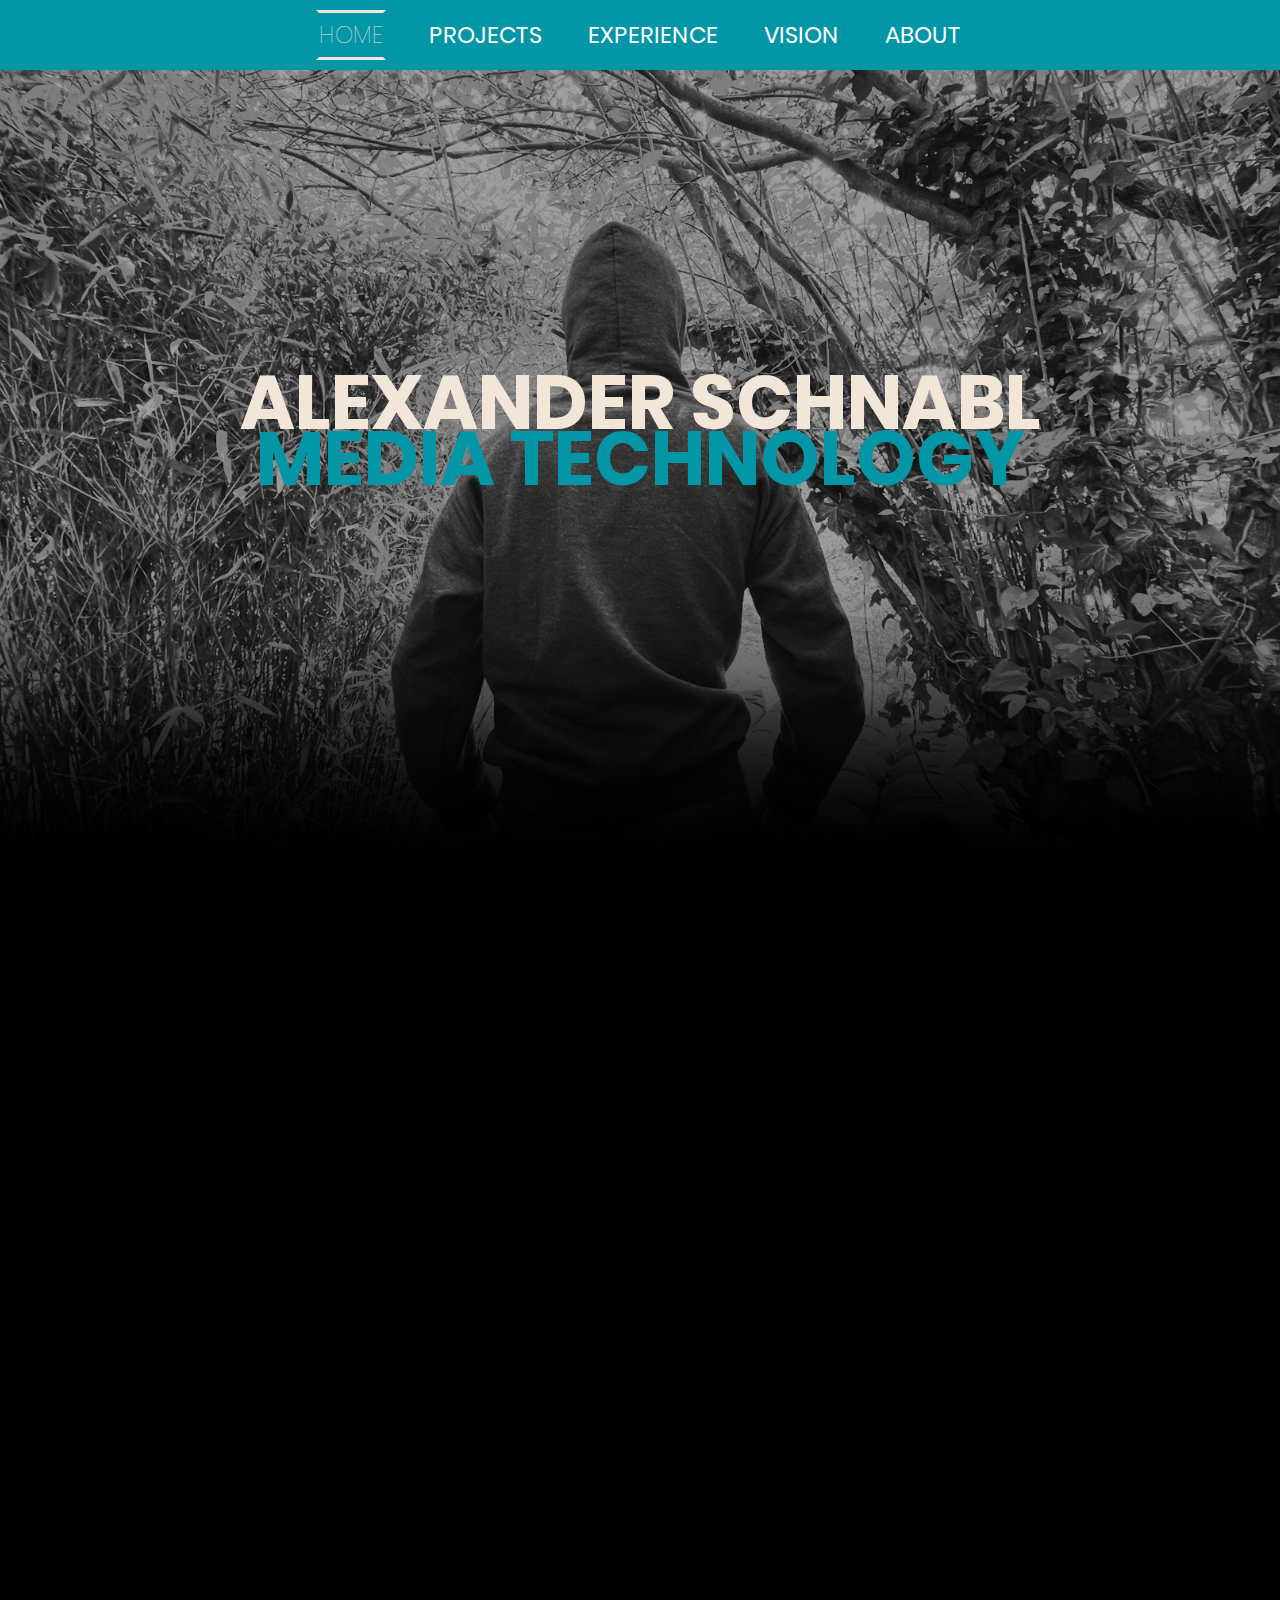
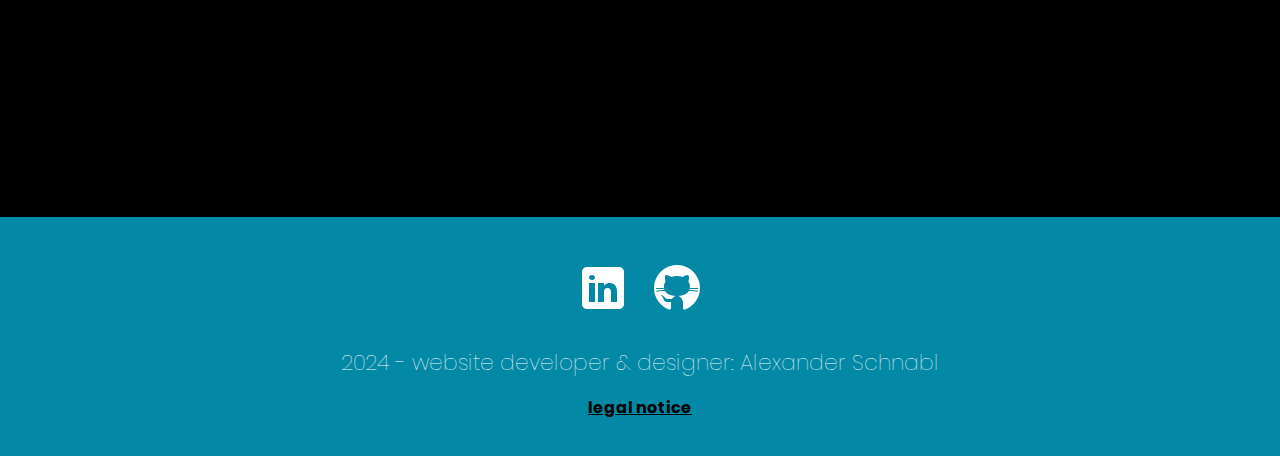
==== commit ad38c9d3: "V2.0.1 - first day patch" ====
--- a/index.html
+++ b/index.html
@@ -27,7 +27,7 @@
     <script defer src="js/HeaderMotion.js"></script>
     <!--Site specific mandantory JS-->
     <script defer src="js/OpenEmailClientFunction.js"></script>
-    <script defer src="js/Timeline.js"></script>
+    <script defer src="js/timeline.js"></script>
 
 
     <link rel="icon" href="icons/favicon.png">
--- a/css/CICD-Policy.css
+++ b/css/CICD-Policy.css
@@ -30,7 +30,7 @@
 
 a {
     text-decoration: none;
-    font-family: poppins-regular;
+    font-family: Poppins-Regular;
     color: var(--blau);
 }
 
@@ -159,7 +159,7 @@
 h2 {
     text-transform: uppercase;
     color: var(--k-orange);
-    font-family: Poppins-black;
+    font-family: Poppins-Black;
     text-align: center;
     margin: 1em;
     margin-top: 2em;
@@ -169,7 +169,7 @@
 h3 {
     text-transform: lowercase;
     color: var(--b-orange);
-    font-family: Poppins-bold;
+    font-family: Poppins-Bold;
     padding: 0;
     margin: 0;
     text-align: center;
@@ -180,7 +180,7 @@
 h4 {
     text-transform: lowercase;
     color: var(--cyan);
-    font-family: Poppins-bold;
+    font-family: Poppins-Bold;
     padding: 0;
     margin: 0;
     text-align: center;
@@ -216,14 +216,14 @@
 }
 
 .bold {
-    font-family: Poppins-bold;
+    font-family: Poppins-Bold;
 }
 .italic {
-    font-family: Poppins-italic;
+    font-family: Poppins-Italic;
 }
 
 .thin {
-    font-family: Poppins-thin;
+    font-family: Poppins-Thin;
 }
 
 
@@ -253,7 +253,7 @@
 
 li {
     list-style: none;
-    font-family: poppins-regular;
+    font-family: Poppins-Regular;
 }
 
 /*################################# buttons*/
@@ -280,7 +280,7 @@
 }
 
 label {
-    font-family: poppins-thin;
+    font-family: Poppins-Thin;
     color: white !important;
 }
 
@@ -306,7 +306,7 @@
 
 /*################################# footer*/
 footer a {
-    font-family: poppins-bold;
+    font-family: Poppins-Bold;
     text-decoration: underline;
     display: inline-block;
     transition: transform 0.3s ease, font-size 0.3s ease;
@@ -318,7 +318,7 @@
 
 #version {
     margin: 1em;
-    font-family: poppins-thin;
+    font-family: Poppins-Thin;
 }
 
 /*################################# img/iframe/video/ico/svg*/
--- a/css/fonts.css
+++ b/css/fonts.css
@@ -9,11 +9,11 @@
 }
 @font-face {
     font-family: 'Poppins-Bold';
-    src: url('../fonts/poppins/poppins-Bold.ttf') format('truetype');
+    src: url('../fonts/poppins/Poppins-Bold.ttf') format('truetype');
 }
 @font-face {
     font-family: 'Poppins-BoldItalic';
-    src: url('../fonts/exo/poppins-BoldItalic.ttf') format('truetype');
+    src: url('../fonts/exo/Poppins-BoldItalic.ttf') format('truetype');
 }
 @font-face {
     font-family: 'Poppins-ExtraBold';
@@ -57,11 +57,11 @@
 }
 @font-face {
     font-family: 'Poppins-Semibold';
-    src: url('../fonts/poppins/Poppins-Semibold.ttf') format('truetype');
+    src: url('../fonts/poppins/Poppins-SemiBold.ttf') format('truetype');
 }
 @font-face {
     font-family: 'Poppins-SemiboldItalic';
-    src: url('../fonts/poppins/Poppins-SemiboldItalic.ttf') format('truetype');
+    src: url('../fonts/poppins/Poppins-SemiBoldItalic.ttf') format('truetype');
 }
 @font-face {
     font-family: 'Poppins-Thin';
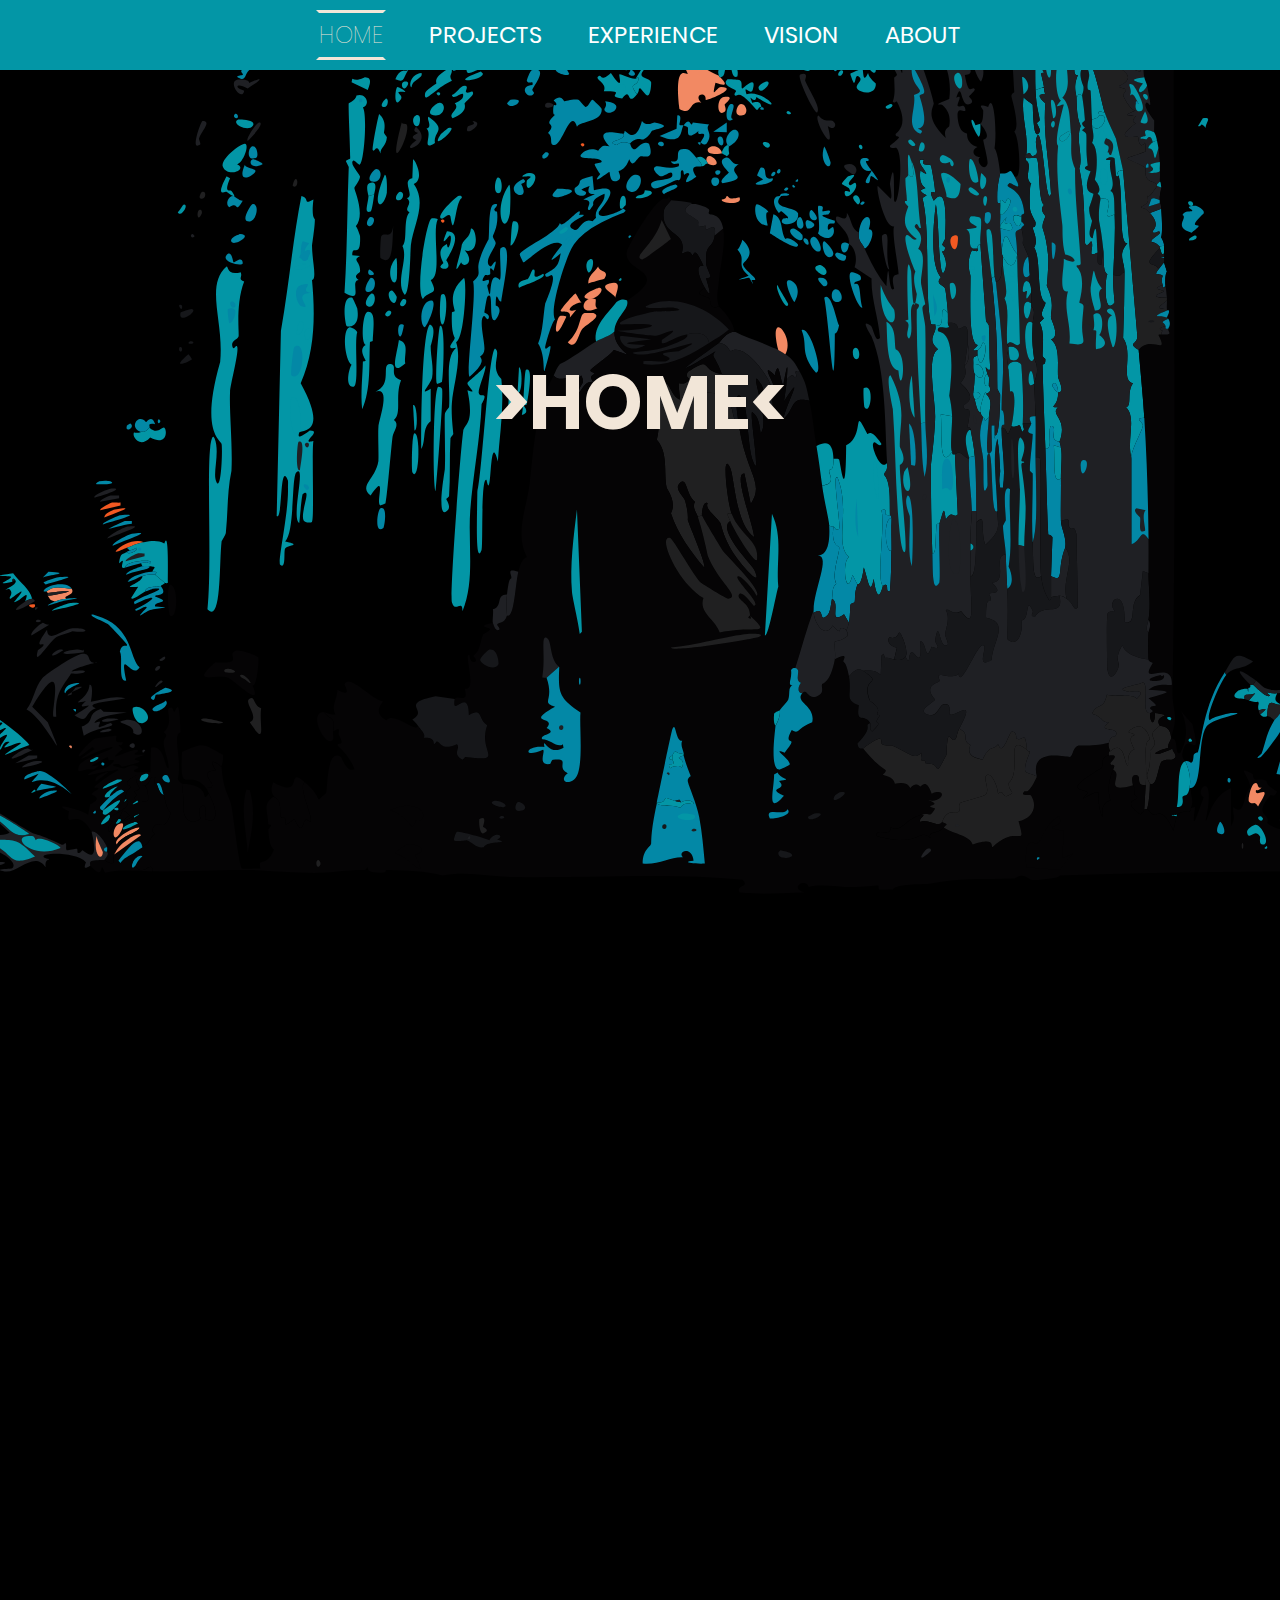
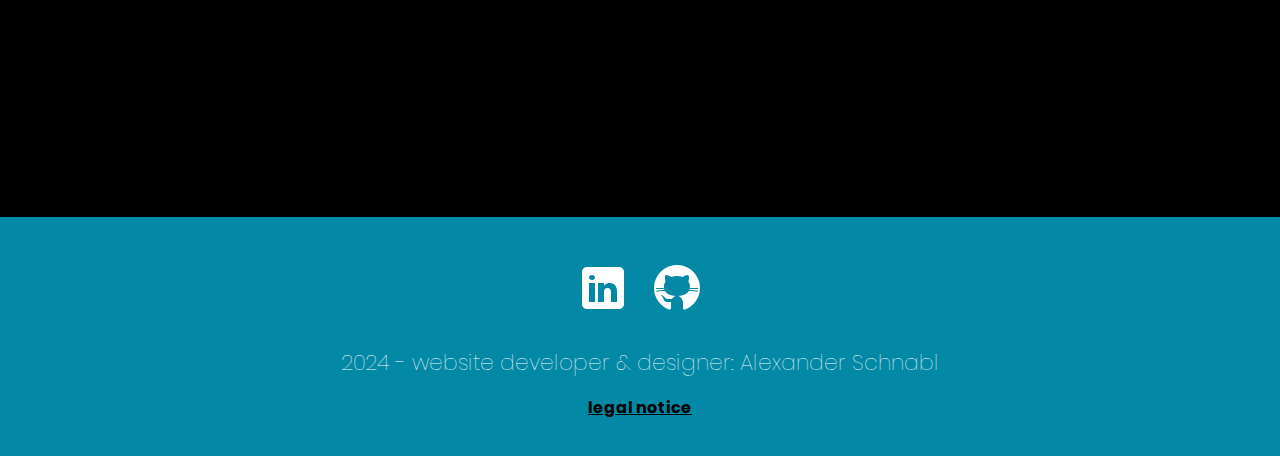
==== commit a4c9254d: "new background image for header" ====
--- a/index.html
+++ b/index.html
@@ -65,10 +65,10 @@
         
         
         <div id="header-animation"></div>
-        <h1 id="name">Alexander Schnabl<br/>Media Technology</h1>
+        <h1 id="name">Alexander Schnabl<br/>Media Technology<br/><br/>>Home<</h1>
 
         <div id="css-resp-smalldevice-title">
-            <h1>Alexander Schnabl<br/><x class="color-cyan">Media Technology</x></h1>
+            <h1>>Home<</h1>
         </div>
 
     </header>
@@ -238,12 +238,12 @@
             
             <div class="project-preview">
 
-                <a href="html/projects.html#anchor-projects-3d-bedroom">
-                    <div class="project-card js_hidden">
-                        <img class="project-preview-img" src="img/project-preview-images/3D_bedroom.png" alt="Project preview 1">
-                        <div class="overlay">
-                            <h4>3D</h4>
-                            <p class="project-preview-text">Bedroom concept in Blender</p>
+                <a href="html/projects.html#anchor-projects-mediadesign-diamond">
+                    <div class="project-card js_hidden">
+                        <img class="project-preview-img" src="img/project-preview-images/Mediadesign_Diamond-Logo.png" alt="Project preview 1">
+                        <div class="overlay">
+                            <h4>Mediadesign</h4>
+                            <p class="project-preview-text">Unitas. Logo Redesign for law firm "Diamond" </p>
                         </div>
                     </div>
                 </a>
--- a/css/CICD-Policy.css
+++ b/css/CICD-Policy.css
@@ -63,7 +63,8 @@
 header {
     position: relative;
     z-index: 1;
-    background-image: url('../img/header/Landingpage.jpg');
+    background-image: url('../img/header/Background.svg');
+    background-color: black;
     background-size: cover;
     background-position: bottom;
     width: 100%;
@@ -72,24 +73,7 @@
     margin: 0;
     overflow: hidden; /* Sicherstellen, dass das pseudo-Element nicht herausragt */
 }
-header.home {
-    background-image: url('../img/header/home.png');
-}
-header.projects {
-    background-image: url('../img/header/projects.png');
-}
-header.experience {
-    background-image: url('../img/header/experience.png');
-}
-header.vision {
-    background-image: url('../img/header/vision.png');
-}
-header.about {
-    background-image: url('../img/header/about.png');
-}
-header.legal-notice {
-    background-image: url('../img/header/legal-notice.png');
-}
+
 
 .sitebackground {
     background-color: black;
--- a/css/changingContentResponsive.css
+++ b/css/changingContentResponsive.css
@@ -55,14 +55,7 @@
 
 
 @media (max-width: 1600px) {
-    header.about,
-    header.experience,
-    header.impressum,
-    header.projects,
-    header.home,
-    header.vision {
-      background-image: url('../img/header/Landingpage.jpg');
-    }
+
     #css-resp-smalldevice-title {
         display: block;
         margin-bottom: 10em;
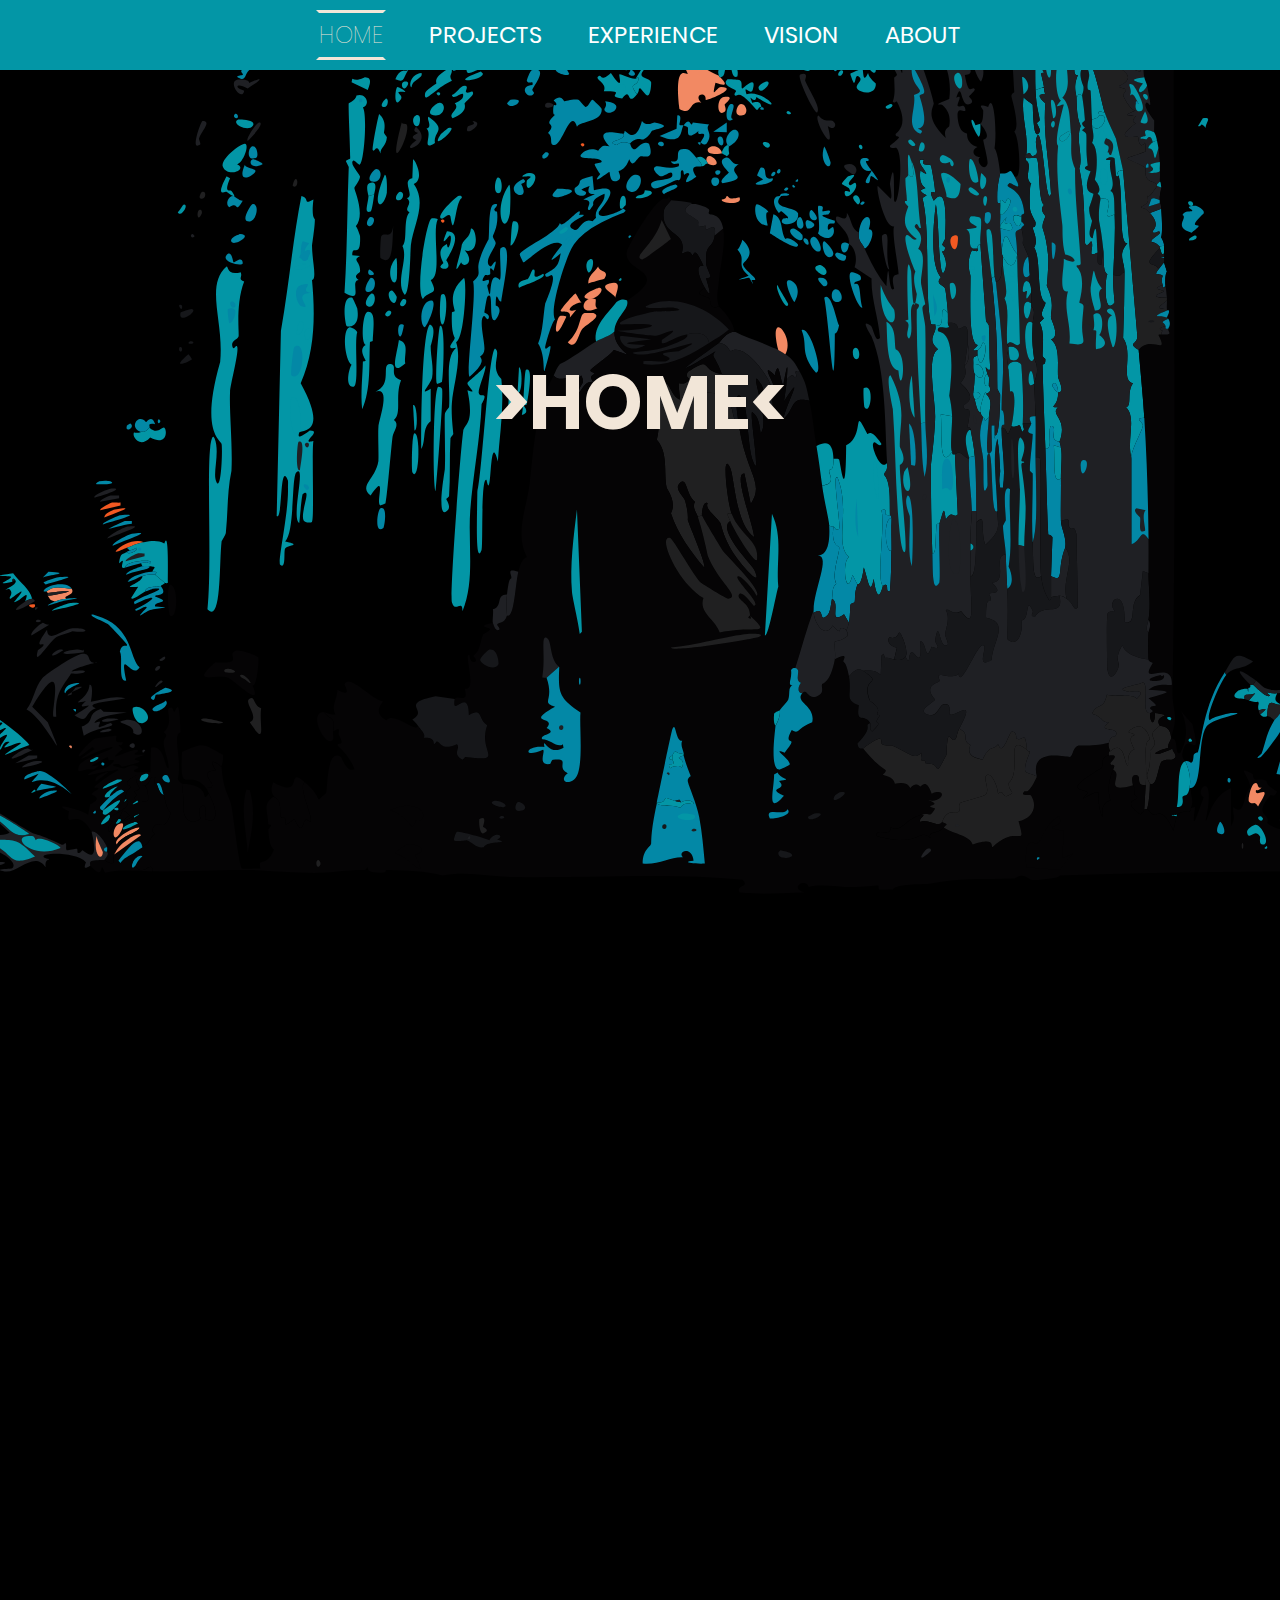
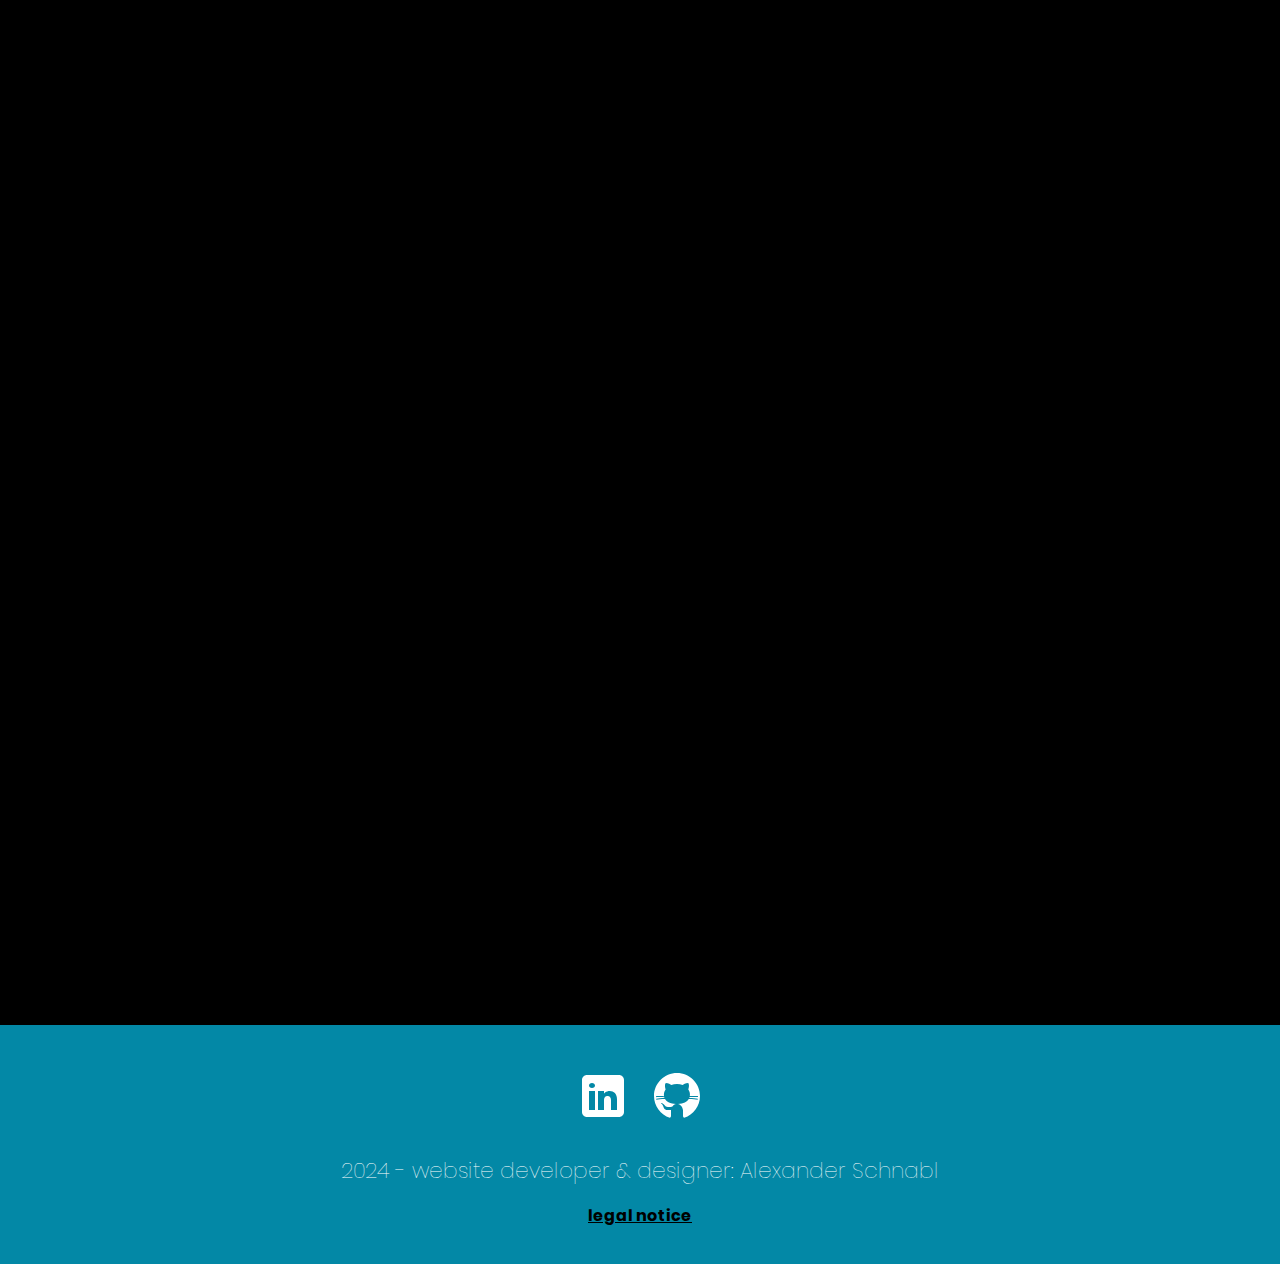
==== commit 8247f5aa: "V 2.1.0: Updated Timeline" ====
--- a/index.html
+++ b/index.html
@@ -307,6 +307,41 @@
                 </div>
                 <div class="timeline">
                     <div class="line"></div>
+
+                    <div class="section">
+                        <div class="bead"></div>
+                        <div class="content">
+                            <a href="html/experience.html#anchor-experience-timeline-freelancer-media-web">
+                                <h3>Mediadesigner and Webdeveloper</h3>
+                                <h4>Freelance</h4>
+                                <p class="date"> Jul. 2024 - today</p>
+                            </a>
+                        </div>
+                    </div>
+
+
+                        <div class="section">
+                            <div class="bead"></div>
+                            <div class="content">
+                               
+                                    <h3>Business registration "Schnabl Alexander Walter e.U."</h3>
+                                    <h4>Business registration</h4>
+                                    <p class="date"> Jul. 2024</p>
+                            
+                            </div>
+                        </div>
+
+
+                        <div class="section">
+                            <div class="bead"></div>
+                            <div class="content">
+                                <a href="html/experience.html#anchor-experience-timeline-kreativhaus-unitas">
+                                    <h3>Co-founder of "Kreativhaus Melk" and "Unitas"</h3>
+                                    <h4>professional experience</h4>
+                                    <p class="date"> Apr. 2024 - today</p>
+                                </a>
+                            </div>
+                        </div>
                     
                         <div class="section">
                             <div class="bead"></div>
